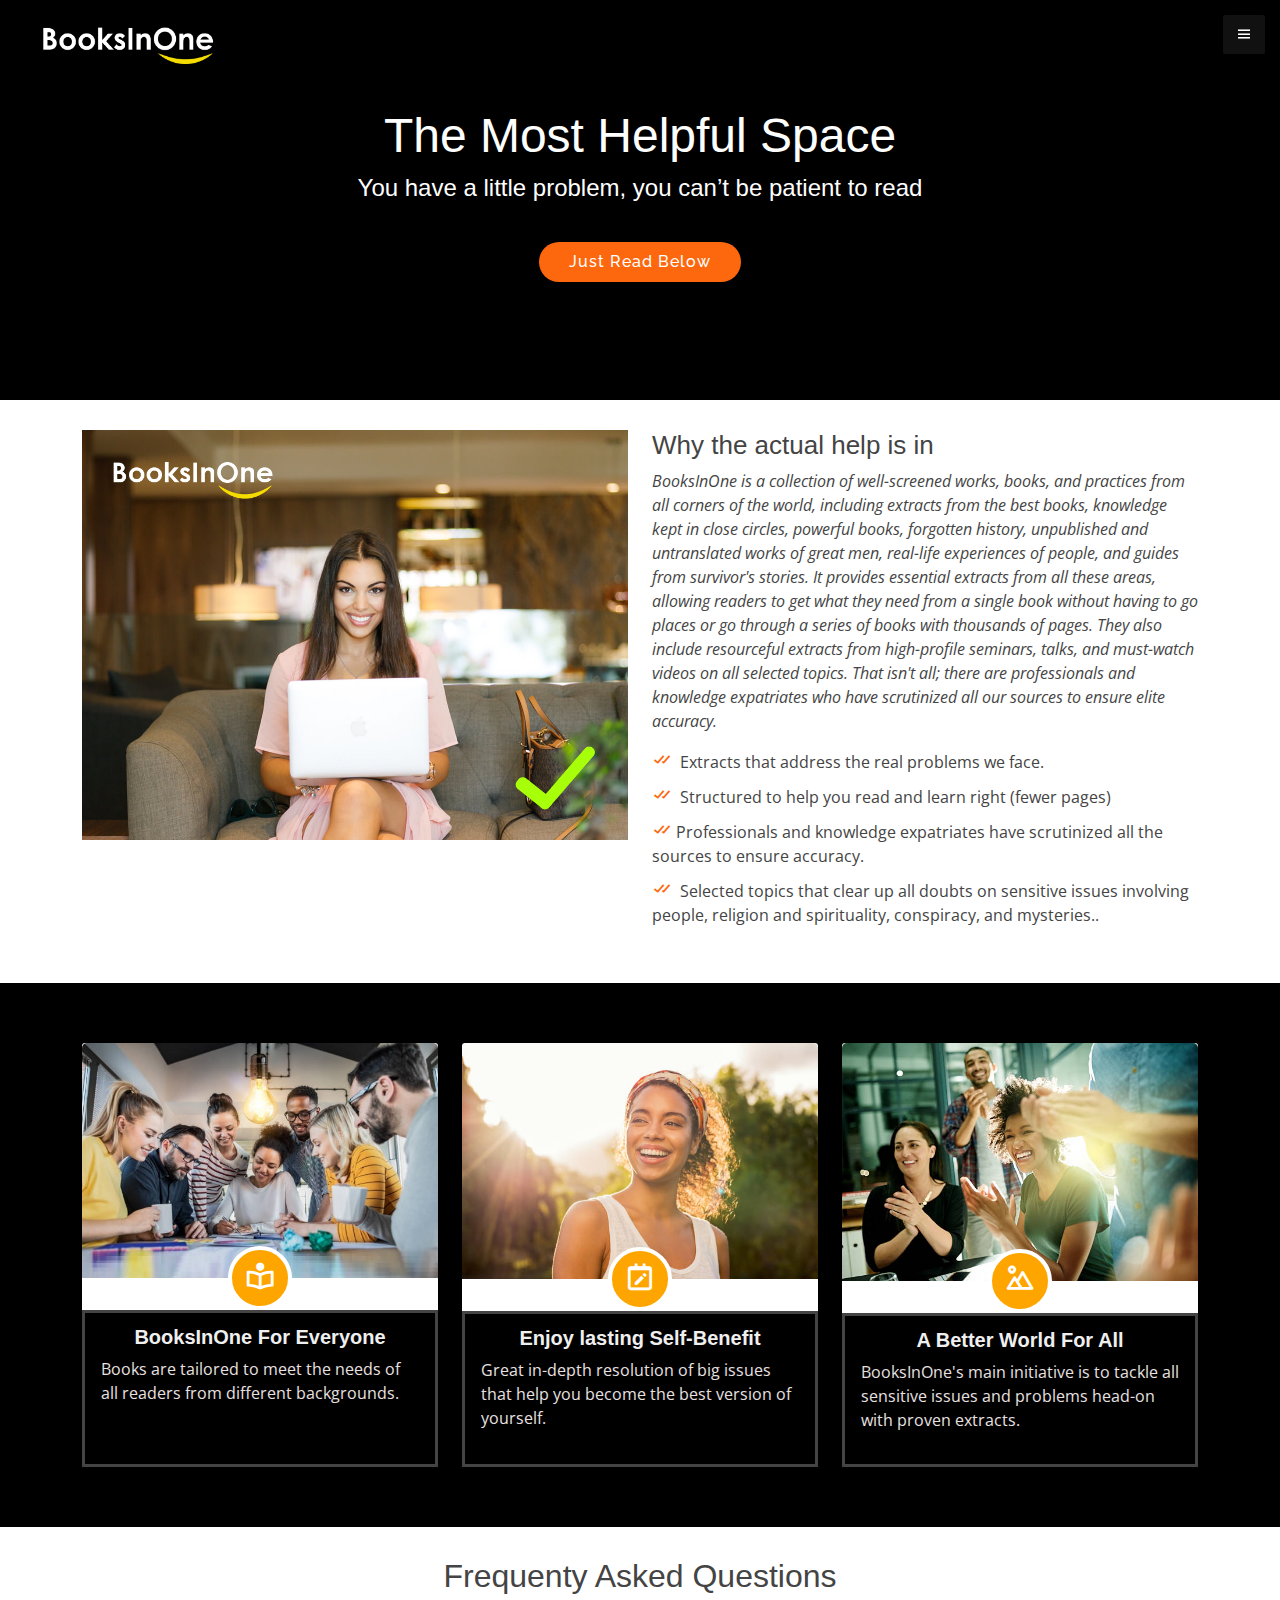
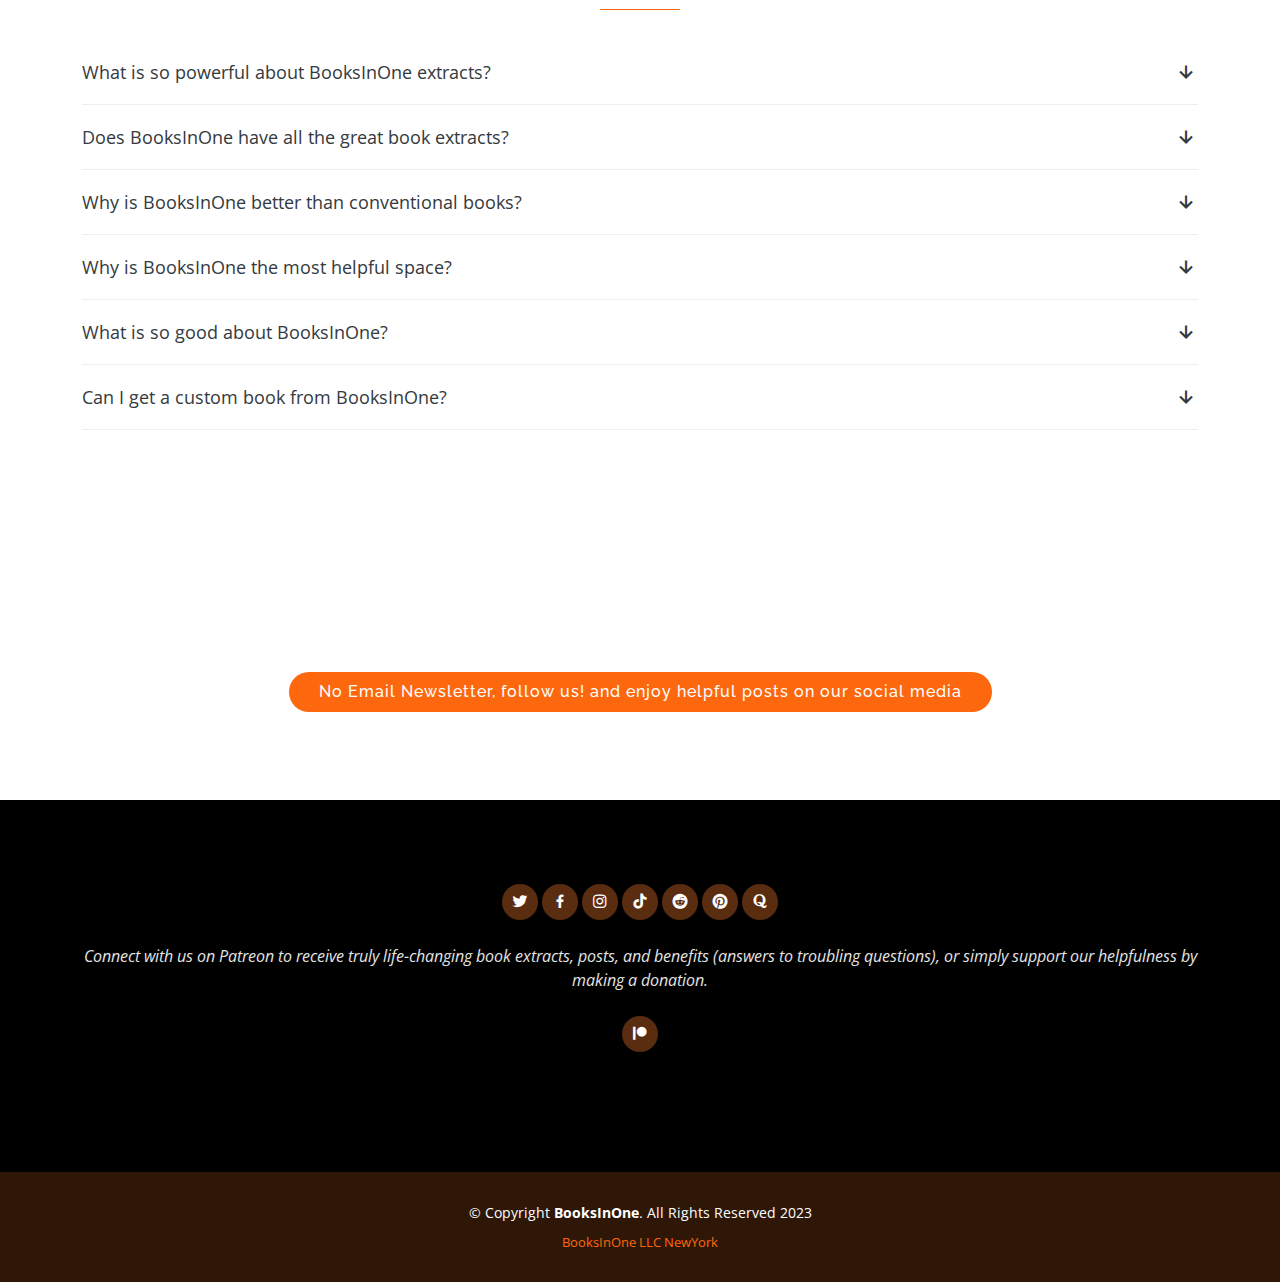
==== index.html @ 325a6e55 "Update index.html" ====
<!DOCTYPE html>
<html lang="en">

<head>
  <meta charset="utf-8">
  <meta content="width=device-width, initial-scale=1.0" name="viewport">

  <title>BooksInOne</title>
  <meta content="" name="description">
  <meta content="" name="keywords">

  <!-- Favicons -->
  <link href="assets/img/favicon.png" rel="icon">
  <link href="assets/img/apple-touch-icon.png" rel="apple-touch-icon">

  <!-- Google Fonts -->
  <link href="https://fonts.googleapis.com/css?family=Open+Sans:300,300i,400,400i,600,600i,700,700i|Raleway:300,300i,400,400i,600,600i,700,700i" rel="stylesheet">

  <!-- Vendor CSS Files -->
  <link href="assets/vendor/bootstrap/css/bootstrap.min.css" rel="stylesheet">
  <link href="assets/vendor/boxicons/css/boxicons.min.css" rel="stylesheet">

  <!-- Template Main CSS File -->
  <link href="assets/css/style.css" rel="stylesheet">

  <!-- =======================================================
 
  ======================================================== -->
</head>

<body>

  <!-- ======= Header ======= -->
  <header id="header">
    <div class="container-fluid">

      <div class="logo">
        <a href="index.html"><img src="assets/img/logo.png" alt="" class="img-fluid"></a>
      </div>

      <button type="button" class="nav-toggle"><i class="bx bx-menu"></i></button>
      <nav class="nav-menu">
        <ul>
          <li class="active"><a href="#header" class="scrollto">1st July launch!</a></li>
          <li><a href="#contact" class="scrollto">On Patreon For Insights</a></li>
          <li><a href="#why-us" class="scrollto">Be Proud</a></li>
          <li><a href="#contact" class="scrollto">Connect with Us</a></li>
          
        </ul>
      </nav><!-- .nav-menu -->

    </div>
  </header><!-- End #header -->

  <!-- ======= Hero Section ======= -->
  <section id="hero">
    <div class="hero-container">
      <h1>The Most Helpful Space</h1>
      <h2>You have a little problem, you can’t be patient to read</h2>

      <form action="forms/notify.php" method="post" role="form" class="php-email-form">
        <div class="text-center"><button type="submit">Just Read Below</button></div>
      </form>
    </div>
  </section><!-- #hero -->

  <main id="main">

    <!-- ======= About Section ======= -->
    <section id="about" class="about">
      <div class="container">

        <div class="row">
          <div class="col-lg-6">
            <img src="assets/img/about-img.jpg" class="img-fluid" alt="">
          </div>
          <div class="col-lg-6 pt-4 pt-lg-0">
            <h3>Why the actual help is in</h3>
            <p class="fst-italic">
BooksInOne is a collection of well-screened works, books, and practices from all corners of the world, including extracts from the best books, knowledge kept in close circles, powerful books, forgotten history, unpublished and untranslated works of great men, real-life experiences of people, and guides from survivor's stories. It provides essential extracts from all these areas, allowing readers to get what they need from a single book without having to go places or go through a series of books with thousands of pages. They also include resourceful extracts from high-profile seminars, talks, and must-watch videos on all selected topics. That isn't all; there are professionals and knowledge expatriates who have scrutinized all our sources to ensure elite accuracy.
            </p>
            <ul>
              <li><i class="bx bx-check-double"></i> Extracts that address the real problems we face.</li>
              <li><i class="bx bx-check-double"></i> Structured to help you read and learn right (fewer pages) </li>
		    <li><i class="bx bx-check-double"></i>Professionals and knowledge expatriates have scrutinized all the sources to ensure accuracy.</li>
              <li><i class="bx bx-check-double"></i> Selected topics that clear up all doubts on sensitive issues involving people, religion and spirituality, conspiracy, and mysteries..</li>
            </ul>
            <p>
             
            </p>
          </div>
        </div>

      </div>
    </section><!-- End About Section -->

    <!-- ======= Why Us Section ======= -->
    <section id="why-us" class="why-us section-bg">
      <div class="container">

        <div class="row">
          <div class="col-lg-4 col-md-6 d-flex align-items-stretch">
            <div class="card">
              <img src="assets/img/booksinoneeveryone.jpg" class="card-img-top" alt="...">
              <div class="card-icon">
                <i class="bx bx-book-reader"></i>
              </div>
              <div class="card-body">
                <h5 class="card-title"><a href="">BooksInOne For Everyone</a></h5>
                <p class="card-text">Books are tailored to meet the needs of all readers from different backgrounds. </p>
              </div>
            </div>
          </div>
          <div class="col-lg-4 col-md-6 d-flex align-items-stretch">
            <div class="card">
              <img src="assets/img/booksinonebenefits.jpg" class="card-img-top" alt="...">
              <div class="card-icon">
                <i class="bx bx-calendar-edit"></i>
              </div>
              <div class="card-body">
                <h5 class="card-title"><a href="">Enjoy lasting Self-Benefit</a></h5>
                <p class="card-text">Great in-depth resolution of big issues that help you become the best version of yourself.</p>
              </div>
            </div>
          </div>
          <div class="col-lg-4 col-md-6 d-flex align-items-stretch">
            <div class="card">
              <img src="assets/img/booksinonebetterworld.jpg" class="card-img-top" alt="...">
              <div class="card-icon">
                <i class="bx bx-landscape"></i>
              </div>
              <div class="card-body">
                <h5 class="card-title"><a href="">A Better World For All</a></h5>
                <p class="card-text"> BooksInOne's main initiative is to tackle all sensitive issues and problems head-on with proven extracts.<p>
              </div>
            </div>
          </div>
        </div>

      </div>
    </section><!-- End Why Us Section -->

    <!-- ======= Frequenty Asked Questions Section ======= -->
    <section class="faq">
      <div class="container">

        <div class="section-title">
          <h2>Frequenty Asked Questions</h2>
        </div>

        <ul class="faq-list">

          <li>
            <a data-bs-toggle="collapse" class="collapsed" data-bs-target="#faq1">What is so powerful about BooksInOne extracts? <i class="bx bx-down-arrow-alt icon-show"></i><i class="bx bx-x icon-close"></i></a>
            <div id="faq1" class="collapse" data-bs-parent=".faq-list">
              <p>
               Knowledge is one thing, wisdom from knowledge is another, as is its use. These are not just book extracts; they are the ultimate. Bridging the use of knowledge and wisdom to our everyday lives is essential for people to experience the change they need.
              </p>
            </div>
          </li>

          <li>
            <a data-bs-toggle="collapse" data-bs-target="#faq2" class="collapsed">Does BooksInOne have all the great book extracts? <i class="bx bx-down-arrow-alt icon-show"></i><i class="bx bx-x icon-close"></i></a>
            <div id="faq2" class="collapse" data-bs-parent=".faq-list">
              <p>
                Yes, almost entirely. Not just best sellers but unpopular works that serve the real deal.
              </p>
            </div>
          </li>

          <li>
            <a data-bs-toggle="collapse" data-bs-target="#faq3" class="collapsed">Why is BooksInOne better than conventional books? <i class="bx bx-down-arrow-alt icon-show"></i><i class="bx bx-x icon-close"></i></a>
            <div id="faq3" class="collapse" data-bs-parent=".faq-list">
              <p>
               They are improved versions of what these books failed to evolve into. Better efficiency in less readtime,
              </p>
            </div>
          </li>

          <li>
            <a data-bs-toggle="collapse" data-bs-target="#faq4" class="collapsed">Why is BooksInOne the most helpful space? <i class="bx bx-down-arrow-alt icon-show"></i><i class="bx bx-x icon-close"></i></a>
            <div id="faq4" class="collapse" data-bs-parent=".faq-list">
              <p>
				 Most books, places, or speakers just give knowledge; BooksInOne goes the extra mile to give you wisdom on how to use it and a community to ensure your growth!
The books tackle the various needs of human problems down to the tiniest detail, providing a most meaningful impact for immediate results.
              </p>
            </div>
          </li>

          <li>
            <a data-bs-toggle="collapse" data-bs-target="#faq5" class="collapsed">What is so good about BooksInOne? <i class="bx bx-down-arrow-alt icon-show"></i><i class="bx bx-x icon-close"></i></a>
            <div id="faq5" class="collapse" data-bs-parent=".faq-list">
              <p>
               You!  The improvement we bring to our readers' lives through our work completes us!
              </p>
            </div>
          </li>

          <li>
            <a data-bs-toggle="collapse" data-bs-target="#faq6" class="collapsed">Can I get a custom book from BooksInOne? <i class="bx bx-down-arrow-alt icon-show"></i><i class="bx bx-x icon-close"></i></a>
            <div id="faq6" class="collapse" data-bs-parent=".faq-list">
              <p>
                Yes! The team at BooksInOne is more compassionate about their readers, hence, they work around the clock to provide real-time solutions to their needs. And the good news is that these books are never published, they are only made available to requester.
              </p>
            </div>
          </li>

        </ul>

      </div>
    </section><!-- End Frequenty Asked Questions Section -->

 <section id="hero">
    <div class="hero-container">
      <h1>All Our Wonderful Books</h1>
      <h2>Launches here On 1st July !!!</h2>

      <form action="forms/notify.php" method="post" role="form" class="php-email-form">
        <div class="text-center"><button type="submit">No Email Newsletter, follow us! and enjoy helpful posts on our social media</button></div>
      </form>
    </div>
  </section>
    <!-- ======= Contact Us Section ======= -->
    <section id="contact" class="contact section-bg">
      <div class="container">

        <div class="section-title">   
			<div> <p><a style="color: #DEDADA;"></a></p></div> <br>  
            <div class="social-links">
              <a href="https://www.twitter.com/booksinone_" class="twitter"><i class="bx bxl-twitter"></i></a>
              <a href="#" class="facebook"><i class="bx bxl-facebook"></i></a>
              <a href="https://www.instagram.com/booksinone_" class="instagram"><i class="bx bxl-instagram"></i></a>
              <a href="https://www.tiktok.com/@booksinone" class="tiktok"><i class="bx bxl-tiktok"></i></a>
              <a href="https://www.reddit.com/r/BooksInOne" class="reddit"><i class="bx bxl-reddit"></i></a>
              <a href="https://www.pinterest.com/booksinone/" class="pinterest"><i class="bx bxl-pinterest"></i></a>
              <a href="https://www.quora.com/booksinone" class="quora"><i class="bx bxl-quora"></i></a>
              
            </div>
            <br>
            <div class="section-title">   
			<div> <p><a style="color: #E5E5E5;">Connect with us on Patreon to receive truly life-changing book extracts, posts, and benefits (answers to troubling questions), or simply support our helpfulness by making a donation.</a></p></div><br>   
            <div class="social-links">              
              <a href="https://www.patreon.com/Booksinone" class="patreon"><i class="bx bxl-patreon"></i></a>
              
            </div>

          </div>

        </div>

      </div>
    </section><!-- End Contact Us Section -->

  </main><!-- End #main -->

  <!-- ======= Footer ======= -->
  <footer id="footer">
    <div class="container">
      <div class="copyright">
        &copy; Copyright <strong><span>BooksInOne</span></strong>. All Rights Reserved 2023
      </div>
      <div class="credits">
        <a href="https://bootstrapmade.com/">BooksInOne LLC NewYork</a>
      </div>
    </div>
  </footer><!-- End #footer -->

  <!-- Vendor JS Files -->
  <script src="assets/vendor/bootstrap/js/bootstrap.bundle.min.js"></script>
  <script src="assets/vendor/php-email-form/validate.js"></script>

  <!-- Template Main JS File -->
  <script src="assets/js/main.js"></script>

</body>

</html>
---- assets/css/style.css ----
body {
  font-family: "Open Sans", sans-serif;
  color: #444444;
}

a {
  text-decoration: none;
  color: #fd680e;
}

a:hover {
  color: #ff8f4c;
  text-decoration: none;
}

h1,
h2,
h3,
h4,
h5,
h6,
.font-primary {
  font-family: "century-gothic", sans-serif;
}

/*--------------------------------------------------------------
# Header
--------------------------------------------------------------*/
#header {
  height: 80px;
  padding: 1.5em 0;
  z-index: 10;
  position: relative;
}

#header .logo h1 {
  font-size: 36px;
  margin: 0;
  padding: 0;
  line-height: 1;
  font-weight: 300;
  letter-spacing: 3px;
}

#header .logo h1 a,
#header .logo h1 a:hover {
  color: #fff;
  text-decoration: none;
}

#header .logo img {
  padding: 0;
  margin: 0;
  margin-left: 1.8em;
  max-height: 40px;
}

@media (max-width: 768px) {
  #header .logo h1 {
    font-size: 28px;
    padding: 8px 0;
  }

}


/*--------------------------------------------------------------
# Navigation Menu
--------------------------------------------------------------*/
.nav-menu {
  position: fixed;
  top: 0;
  bottom: 0;
  z-index: 9999;
  overflow-y: auto;
  right: -260px;
  width: 260px;
  padding-top: 18px;
  background: rgba(34, 34, 34, 0.8);
  transition: 0.4s;
}

.nav-menu * {
  margin: 0;
  padding: 0;
  list-style: none;
}

.nav-menu a,
.nav-menu a:focus {
  display: block;
  position: relative;
  color: #ffd2b7;
  padding: 10px 20px;
  font-weight: 500;
  transition: 0.3s;
}

.nav-menu a:hover,
.nav-menu .active>a,
.nav-menu li:hover>a {
  color: #ffa26a;
  text-decoration: none;
}

.nav-menu .drop-down>a:after {
  content: "\ea27";
  font-family: "boxicons";
  padding-left: 10px;
  position: absolute;
  right: 15px;
}

.nav-menu .active.drop-down>a:after {
  content: "\ea27";
}

.nav-menu .drop-down>a {
  padding-right: 35px;
}

.nav-menu .drop-down ul {
  display: none;
  overflow: hidden;
}

.nav-menu ul.drop-down-active {
  display: block;
}

.nav-menu .drop-down li {
  padding-left: 20px;
}

.nav-menu-active {
  right: 0;
}

.nav-toggle {
  position: fixed;
  right: 15px;
  top: 15px;
  z-index: 9998;
  border: 0;
  background: rgba(34, 34, 34, 0.5);
  transition: all 0.4s;
  outline: none !important;
  line-height: 1;
  cursor: pointer;
  text-align: right;
  padding: 10px 12px;
  border-radius: 2px;
}

.nav-toggle i {
  color: #fff;
  font-size: 18px;
}

.nav-toggle-active {
  right: 275px;
}

/*--------------------------------------------------------------
# Navigation Menu
--------------------------------------------------------------*/
/**
* Desktop Navigation 
*/
.navbar {
  padding: 0;
}

.navbar ul {
  margin: 0;
  padding: 0;
  display: flex;
  list-style: none;
  align-items: center;
}

.navbar li {
  position: relative;
}

.navbar a,
.navbar a:focus {
  display: flex;
  align-items: center;
  justify-content: space-between;
  padding: 10px 0 10px 30px;
  font-family: "Raleway", sans-serif;
  font-size: 16px;
  font-weight: 700;
  color: #884922;
  white-space: nowrap;
  transition: 0.3s;
}

.navbar a i,
.navbar a:focus i {
  font-size: 12px;
  line-height: 0;
  margin-left: 5px;
}

.navbar a:hover,
.navbar .active,
.navbar .active:focus,
.navbar li:hover>a {
  color: #fd680e;
}

.navbar .getstarted,
.navbar .getstarted:focus {
  background: #fd680e;
  padding: 8px 20px;
  margin-left: 30px;
  border-radius: 4px;
  color: #fff;
}

.navbar .getstarted:hover,
.navbar .getstarted:focus:hover {
  color: #fff;
  background: #fd7827;
}

.navbar .dropdown ul {
  display: block;
  position: absolute;
  left: 14px;
  top: calc(100% + 30px);
  margin: 0;
  padding: 10px 0;
  z-index: 99;
  opacity: 0;
  visibility: hidden;
  background: #fff;
  box-shadow: 0px 0px 30px rgba(127, 137, 161, 0.25);
  transition: 0.3s;
  border-radius: 4px;
}

.navbar .dropdown ul li {
  min-width: 200px;
}

.navbar .dropdown ul a {
  padding: 10px 20px;
  font-size: 15px;
  text-transform: none;
  font-weight: 600;
}

.navbar .dropdown ul a i {
  font-size: 12px;
}

.navbar .dropdown ul a:hover,
.navbar .dropdown ul .active:hover,
.navbar .dropdown ul li:hover>a {
  color: #fd680e;
}

.navbar .dropdown:hover>ul {
  opacity: 1;
  top: 100%;
  visibility: visible;
}

.navbar .dropdown .dropdown ul {
  top: 0;
  left: calc(100% - 30px);
  visibility: hidden;
}

.navbar .dropdown .dropdown:hover>ul {
  opacity: 1;
  top: 0;
  left: 100%;
  visibility: visible;
}

@media (max-width: 1366px) {
  .navbar .dropdown .dropdown ul {
    left: -90%;
  }

  .navbar .dropdown .dropdown:hover>ul {
    left: -100%;
  }
}

/**
* Mobile Navigation 
*/
.mobile-nav-toggle {
  color: #743e1d;
  font-size: 28px;
  cursor: pointer;
  display: none;
  line-height: 0;
  transition: 0.5s;
}

.mobile-nav-toggle.bi-x {
  color: #fff;
}

@media (max-width: 991px) {
  .mobile-nav-toggle {
    display: block;
  }

  .navbar ul {
    display: none;
  }
}

.navbar-mobile {
  position: fixed;
  overflow: hidden;
  top: 0;
  right: 0;
  left: 0;
  bottom: 0;
  background: rgba(75, 40, 19, 0.9);
  transition: 0.3s;
}

.navbar-mobile .mobile-nav-toggle {
  position: absolute;
  top: 15px;
  right: 15px;
}

.navbar-mobile ul {
  display: block;
  position: absolute;
  top: 55px;
  right: 15px;
  bottom: 15px;
  left: 15px;
  padding: 10px 0;
  border-radius: 10px;
  background-color: #fff;
  overflow-y: auto;
  transition: 0.3s;
}

.navbar-mobile a,
.navbar-mobile a:hover {
  padding: 10px 20px;
  font-size: 15px;
  color: #743e1d;
}

.navbar-mobile a:hover,
.navbar-mobile .active,
.navbar-mobile li:hover>a {
  color: #fd680e;
}

.navbar-mobile .getstarted,
.navbar-mobile .getstarted:focus {
  margin: 15px;
}

.navbar-mobile .dropdown ul {
  position: static;
  display: none;
  margin: 10px 20px;
  padding: 10px 0;
  z-index: 99;
  opacity: 1;
  visibility: visible;
  background: #fff;
  box-shadow: 0px 0px 30px rgba(127, 137, 161, 0.25);
}

.navbar-mobile .dropdown ul li {
  min-width: 200px;
}

.navbar-mobile .dropdown ul a {
  padding: 10px 20px;
}

.navbar-mobile .dropdown ul a i {
  font-size: 12px;
}

.navbar-mobile .dropdown ul a:hover,
.navbar-mobile .dropdown ul .active:hover,
.navbar-mobile .dropdown ul li:hover>a {
  color: #fd680e;
}

.navbar-mobile .dropdown>.dropdown-active {
  display: block;
}

/*--------------------------------------------------------------
# Hero Section
--------------------------------------------------------------*/
#hero {
  width: 100%;
  height: 400px;
  background: url("../img/hero-bg.jpg") center center;
  background-size: cover;
  position: relative;
  margin-top: -80px;
  margin-bottom: 0px;
  z-index: 9;
}

#hero .hero-container {
  position: absolute;
  bottom: 0;
  top: 0;
  left: 0;
  right: 0;
  display: flex;
  justify-content: center;
  align-items: center;
  flex-direction: column;
  text-align: center;
  padding: 0 15px;
}

#hero h1 {
  margin: 0 0 10px 0;
  font-size: 48px;
  font-weight: 400;
  line-height: 56px;
  line-height: 56px;
  color: #FFFFFF;
}

#hero h2 {
  color: #FFFFFF;
  margin-bottom: 30px;
  font-size: 24px;
}

#hero .php-email-form .error-message {
  display: none;
  color: #fff;
  background: #ed3c0d;
  text-align: center;
  padding: 15px;
  font-weight: 600;
}

#hero .php-email-form .sent-message {
  display: none;
  color: #fff;
  background: #18d26e;
  text-align: center;
  padding: 15px;
  font-weight: 600;
}

#hero .php-email-form .loading {
  display: none;
  background: rgba(255, 255, 255, 0.5);
  text-align: center;
  padding: 15px;
  border-radius: 50px;
}

#hero .php-email-form .loading:before {
  content: "";
  display: inline-block;
  border-radius: 50%;
  width: 24px;
  height: 24px;
  margin: 0 10px -6px 0;
  border: 3px solid #18d26e;
  border-top-color: #eee;
  animation: animate-loading-notify 1s linear infinite;
}

@keyframes animate-loading-notify {
  0% {
    transform: rotate(0deg);
  }

  100% {
    transform: rotate(360deg);
  }
}

#hero .php-email-form input {
  border-radius: 50px;
  box-shadow: none;
  font-size: 14px;
  border: 0;
  padding: 0px 15px 2px 20px;
  width: 250px;
  height: 40px;
  margin: 0 8px;
}

#hero .php-email-form button[type=submit] {
  font-family: "Raleway", sans-serif;
  font-weight: 500;
  font-size: 16px;
  letter-spacing: 1px;
  display: inline-block;
  padding: 8px 30px;
  border-radius: 50px;
  transition: 0.5s;
  margin: 10px;
  border: none;
  color: #fff;
  background: #fd680e;
}

#hero .php-email-form button[type=submit]:hover {
  background: #fd8841;
}

@media (min-width: 1024px) {
  #hero {
    background-attachment: fixed;
  }
}

@media (max-width: 768px) {
  #hero h1 {
    font-size: 28px;
    line-height: 36px;
  }

  #hero h2 {
    font-size: 18px;
    line-height: 24px;
    margin-bottom: 30px;
  }

  #hero .php-email-form input {
    margin: 0 auto;
  }
}

/*--------------------------------------------------------------
# Sections General
--------------------------------------------------------------*/
section {
  padding: 60px 0;
  margin-top: -30px;
}

.section-bg {
  background-color: #000000;
}

.section-title {
  text-align: center;
  padding-bottom: 30px;
}

.section-title h2 {
  font-size: 32px;
  font-weight: 300;
  margin-bottom: 20px;
  padding-bottom: 15px;
  position: relative;
}

.section-title h2::after {
  content: "";
  position: absolute;
  display: block;
  width: 80px;
  height: 1px;
  background: #fd680e;
  bottom: 0;
  left: calc(50% - 40px);
}

.section-title p {
  margin-bottom: 0;
  font-style: italic;
  color: #000000;
}

/*--------------------------------------------------------------
# About
--------------------------------------------------------------*/
.about h3 {
  font-weight: 300;
  font-size: 26px;
}

.about ul {
  list-style: none;
  padding: 0;
}

.about ul li {
  padding-bottom: 10px;
}

.about ul i {
  font-size: 20px;
  padding-right: 4px;
  color: #fd680e;
}

.about p:last-child {
  margin-bottom: 0;
}

/*--------------------------------------------------------------
# Why Us
--------------------------------------------------------------*/
.why-us {
  padding-bottom: 30px;
}

.why-us .card {
  border-radius: 3px;
  border: 0;
  box-shadow: 0px 2px 15px rgba(0, 0, 0, 0.1);
  margin-bottom: 30px;
}

.why-us .card-icon {
  text-align: center;
  margin-top: -32px;
}

.why-us .card-icon i {
  font-size: 32px;
  color: #fff;
  width: 64px;
  height: 64px;
  padding-top: 10px;
  text-align: center;
  background-color: #FFA500;
  border-radius: 50%;
  text-align: center;
  border: 4px solid #fff;
  transition: 0.3s;
  display: inline-block;
}

.why-us .card-body {
  padding-top: 12px;
  background: #000000;
  border: solid 3px; 
}

.why-us .card-title {
  font-weight: 700;
  text-align: center;
}

.why-us .card-title a {
  color: #EFEFEF;
}

.why-us .card-title a:hover {
  color: #FFA500;
}

.why-us .card-text {
  color: #E9E0E0;
}

.why-us .card:hover .card-icon i {
  background: #fff;
  color: #FFA500;
}

@media (max-width: 1024px) {
  .why-us {
    background-attachment: scroll;
  }
}

/*--------------------------------------------------------------
# Frequenty Asked Questions
--------------------------------------------------------------*/
.faq {
  padding-bottom: 60px;
}

.faq .faq-list {
  padding: 0;
  list-style: none;
}

.faq .faq-list li {
  border-bottom: 1px solid #eee;
  margin-bottom: 20px;
  padding-bottom: 20px;
}

.faq .faq-list a {
  display: block;
  position: relative;
  font-family: #FFA500;
  font-size: 18px;
  line-height: 24px;
  font-weight: 400;
  padding-right: 25px;
  cursor: pointer;
}

.faq .faq-list i {
  font-size: 24px;
  position: absolute;
  right: 0;
  top: 0;
}

.faq .faq-list p {
  margin-bottom: 0;
  padding: 10px 0 0 0;
}

.faq .faq-list .icon-show {
  display: none;
}

.faq .faq-list a.collapsed {
  color: #343a40;
}

.faq .faq-list a.collapsed:hover {
  color: #FFA500;
}

.faq .faq-list a.collapsed .icon-show {
  display: inline-block;
}

.faq .faq-list a.collapsed .icon-close {
  display: none;
}

/*--------------------------------------------------------------
# Contact Us
--------------------------------------------------------------*/
.contact .info {
  color: #444444;
}

.contact .info i {
  font-size: 32px;
  color: #FFA500;
  float: left;
}

.contact .info p {
  padding: 0 0 10px 50px;
  margin-bottom: 20px;
  line-height: 22px;
  font-size: 14px;
}

.contact .info .email p {
  padding-top: 5px;
}

.contact .social-links a {
  font-size: 18px;
  display: inline-block;
  background: #5a2c10;
  color: #fff;
  line-height: 1;
  padding: 8px 0;
  border-radius: 50%;
  text-align: center;
  width: 36px;
  height: 36px;
  transition: 0.3s;
}

.contact .social-links a:hover {
  background: #FFA500;
  color: #fff;
}

.contact .php-email-form .error-message {
  display: none;
  color: #fff;
  background: #ed3c0d;
  text-align: left;
  padding: 15px;
  font-weight: 600;
}

.contact .php-email-form .error-message br+br {
  margin-top: 25px;
}

.contact .php-email-form .sent-message {
  display: none;
  color: #fff;
  background: #18d26e;
  text-align: center;
  padding: 15px;
  font-weight: 600;
}

.contact .php-email-form .loading {
  display: none;
  background: #fff;
  text-align: center;
  padding: 15px;
}

.contact .php-email-form .loading:before {
  content: "";
  display: inline-block;
  border-radius: 50%;
  width: 24px;
  height: 24px;
  margin: 0 10px -6px 0;
  border: 3px solid #18d26e;
  border-top-color: #eee;
  animation: animate-loading 1s linear infinite;
}

.contact .php-email-form input,
.contact .php-email-form textarea {
  border-radius: 0;
  box-shadow: none;
  font-size: 14px;
}

.contact .php-email-form input:focus,
.contact .php-email-form textarea:focus {
  border-color: #FFA500;
}

.contact .php-email-form button[type=submit] {
  background: #fd680e;
  border: 0;
  padding: 10px 24px;
  color: #fff;
  transition: 0.4s;
}

.contact .php-email-form button[type=submit]:hover {
  background: #fd8841;
}

@media (max-width: 768px) {
  .contact .social-links {
    text-align: center;
  }
}

@keyframes animate-loading {
  0% {
    transform: rotate(0deg);
  }

  100% {
    transform: rotate(360deg);
  }
}

/*--------------------------------------------------------------
# Footer
--------------------------------------------------------------*/
#footer {
  background: #2f1708;
  padding: 30px 0;
  color: #fff;
  font-size: 14px;
}

#footer .copyright {
  text-align: center;
}

#footer .credits {
  padding-top: 10px;
  text-align: center;
  font-size: 13px;
  color: #fff;
}
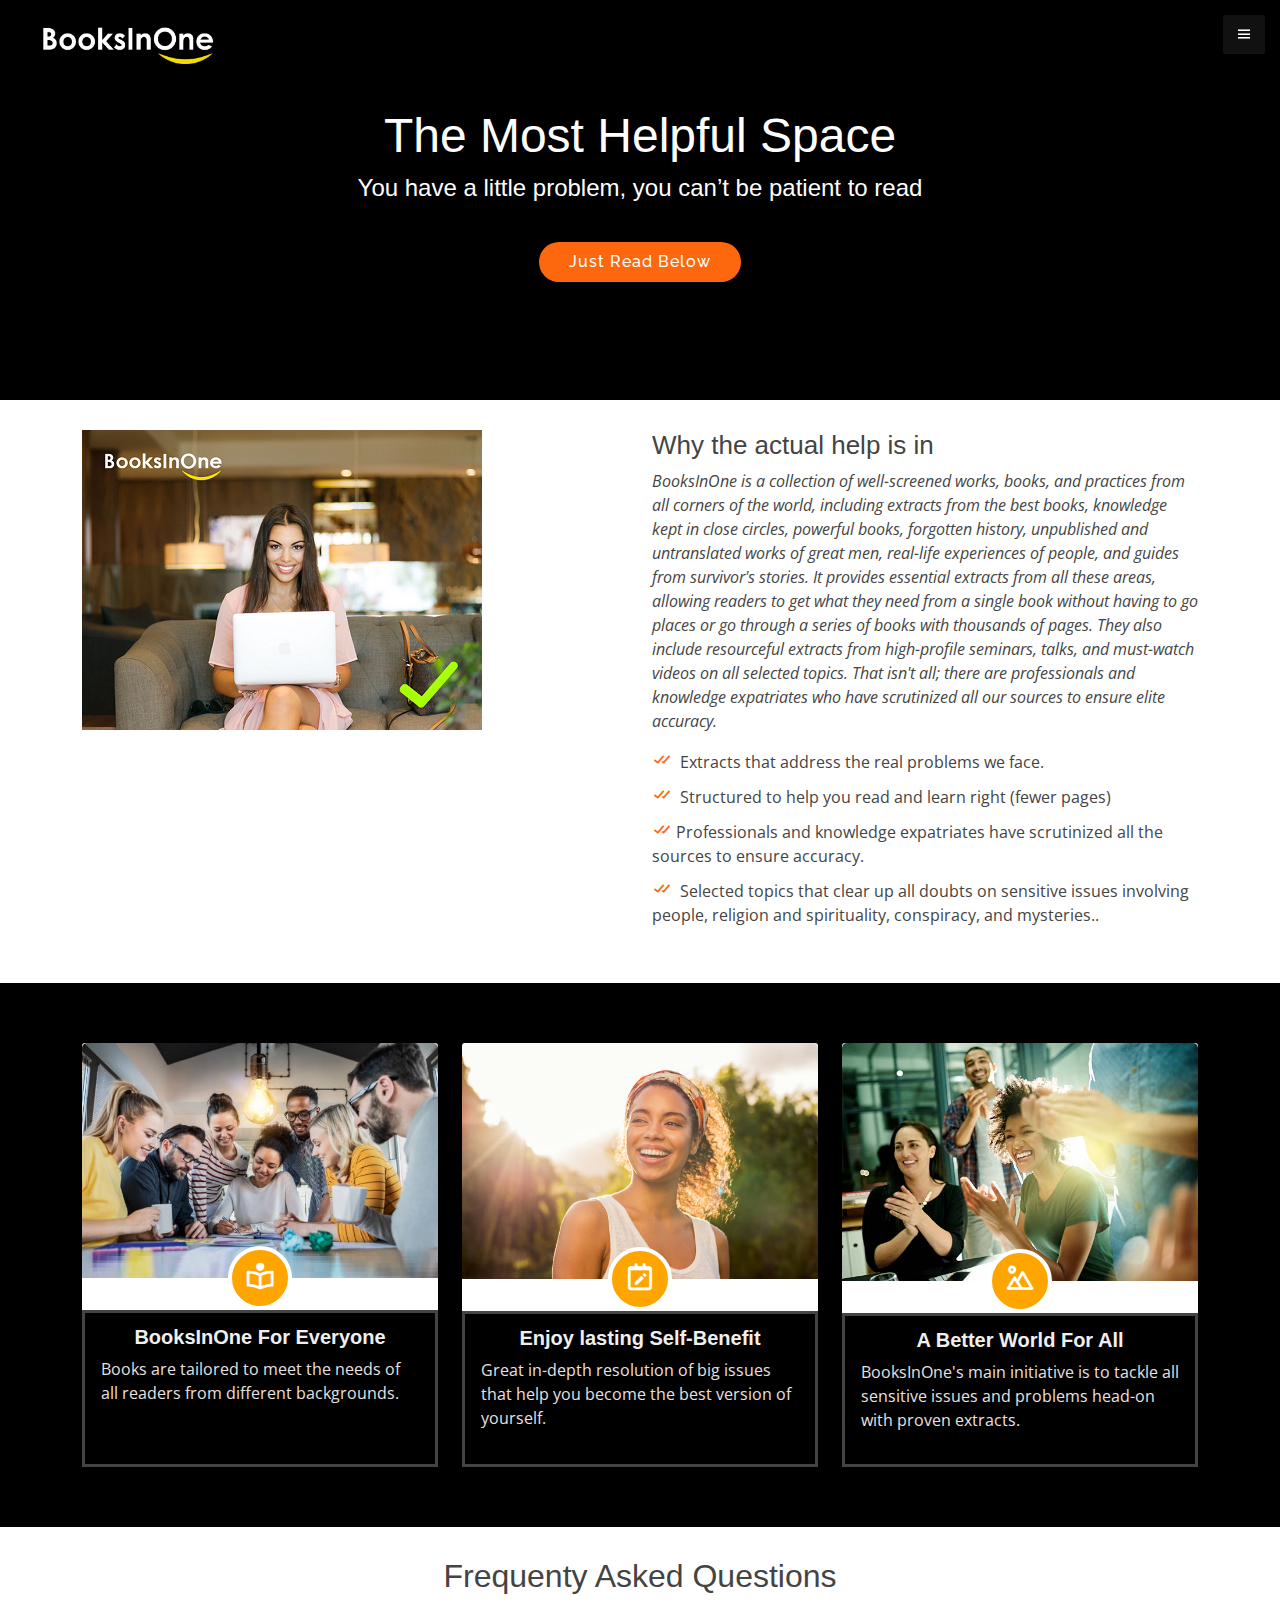
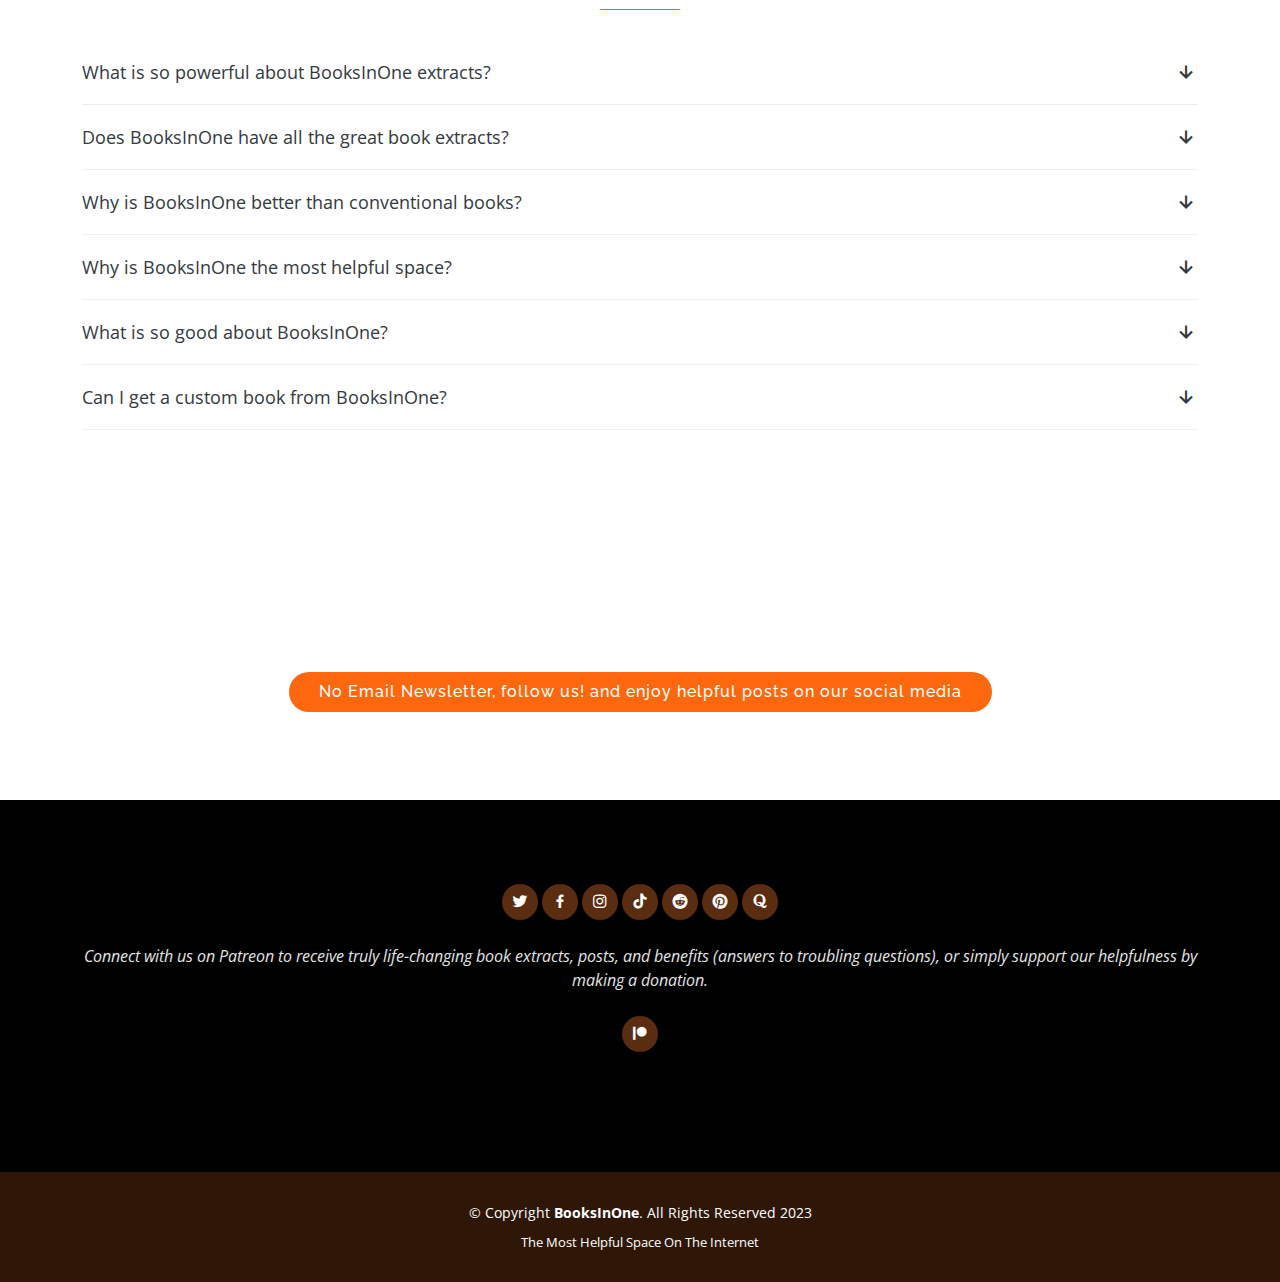
==== commit 1b899335: "Update index.html" ====
--- a/index.html
+++ b/index.html
@@ -260,7 +260,7 @@
         &copy; Copyright <strong><span>BooksInOne</span></strong>. All Rights Reserved 2023
       </div>
       <div class="credits">
-        <a href="https://bootstrapmade.com/">BooksInOne LLC NewYork</a>
+        <a >The Most Helpful Space On The Internet</a>
       </div>
     </div>
   </footer><!-- End #footer -->
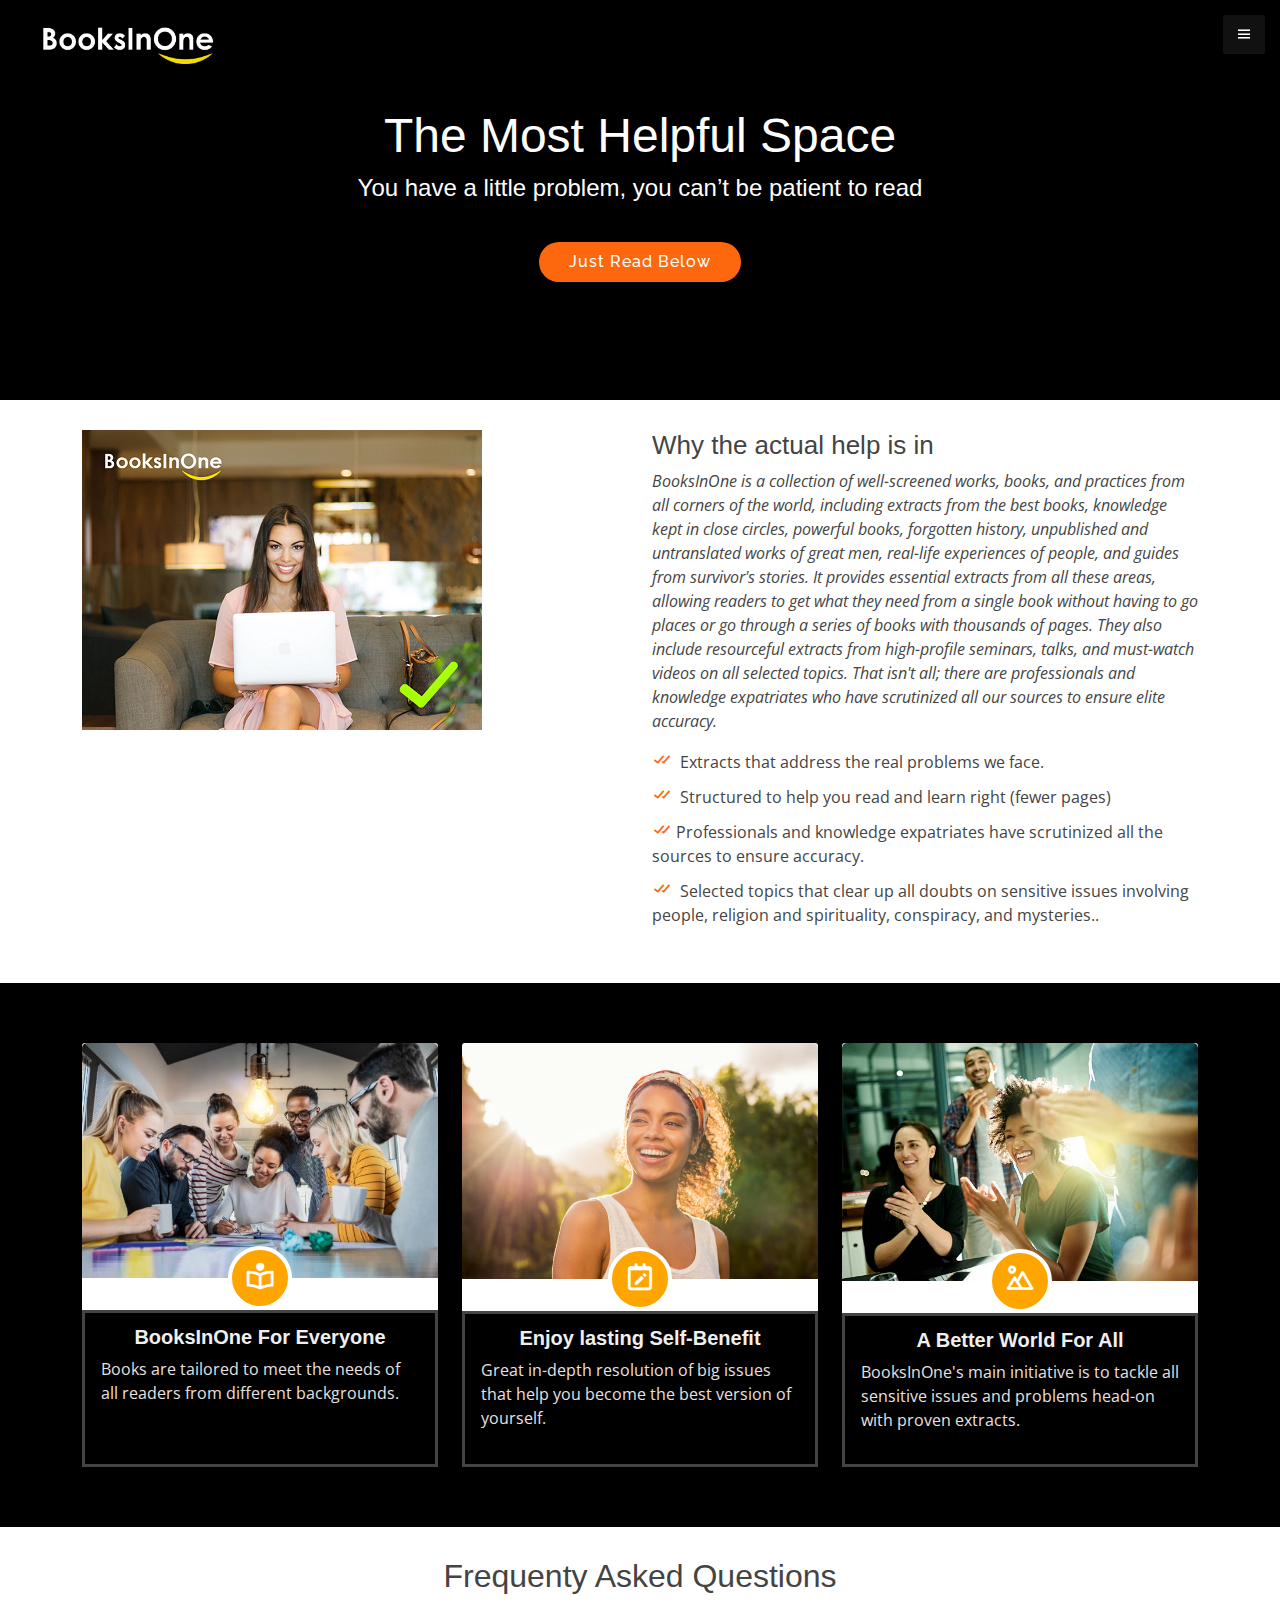
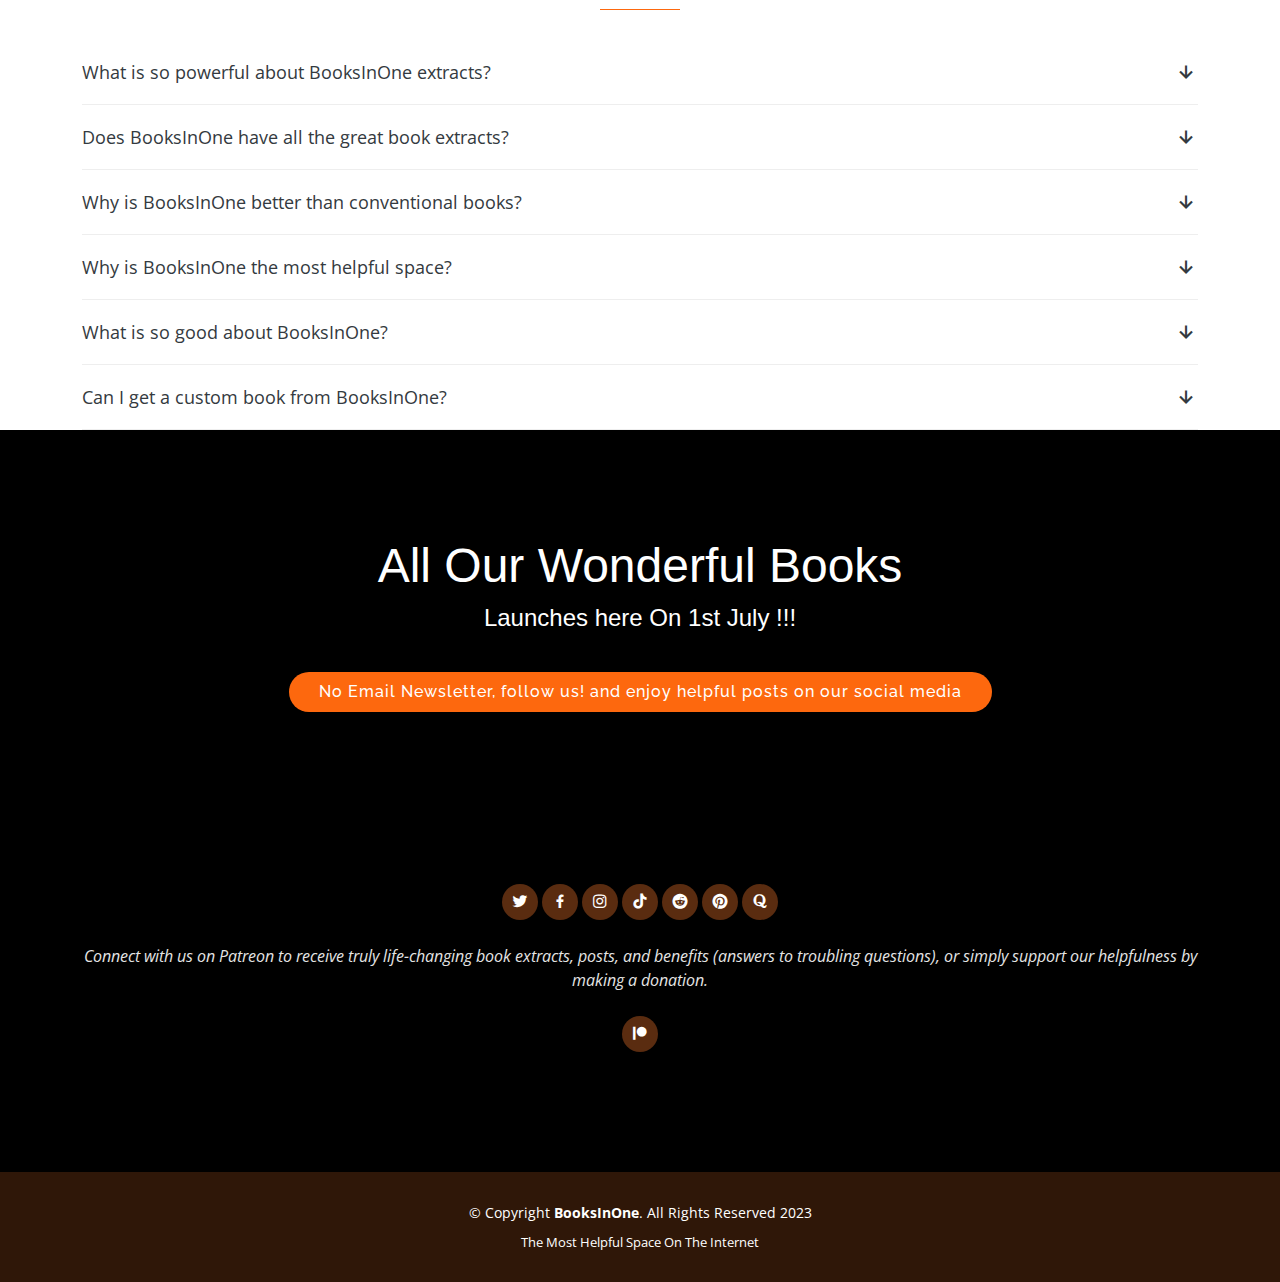
==== commit 6ae0bb3f: "Update index.html" ====
--- a/index.html
+++ b/index.html
@@ -228,7 +228,7 @@
 			<div> <p><a style="color: #DEDADA;"></a></p></div> <br>  
             <div class="social-links">
               <a href="https://www.twitter.com/booksinone_" class="twitter"><i class="bx bxl-twitter"></i></a>
-              <a href="#" class="facebook"><i class="bx bxl-facebook"></i></a>
+              <a href="https://www.facebook.com/booksinone" class="facebook"><i class="bx bxl-facebook"></i></a>
               <a href="https://www.instagram.com/booksinone_" class="instagram"><i class="bx bxl-instagram"></i></a>
               <a href="https://www.tiktok.com/@booksinone" class="tiktok"><i class="bx bxl-tiktok"></i></a>
               <a href="https://www.reddit.com/r/BooksInOne" class="reddit"><i class="bx bxl-reddit"></i></a>
--- a/assets/css/style.css
+++ b/assets/css/style.css
@@ -408,7 +408,7 @@
 #hero {
   width: 100%;
   height: 400px;
-  background: url("../img/hero-bg.jpg") center center;
+  background: #000000;
   background-size: cover;
   position: relative;
   margin-top: -80px;
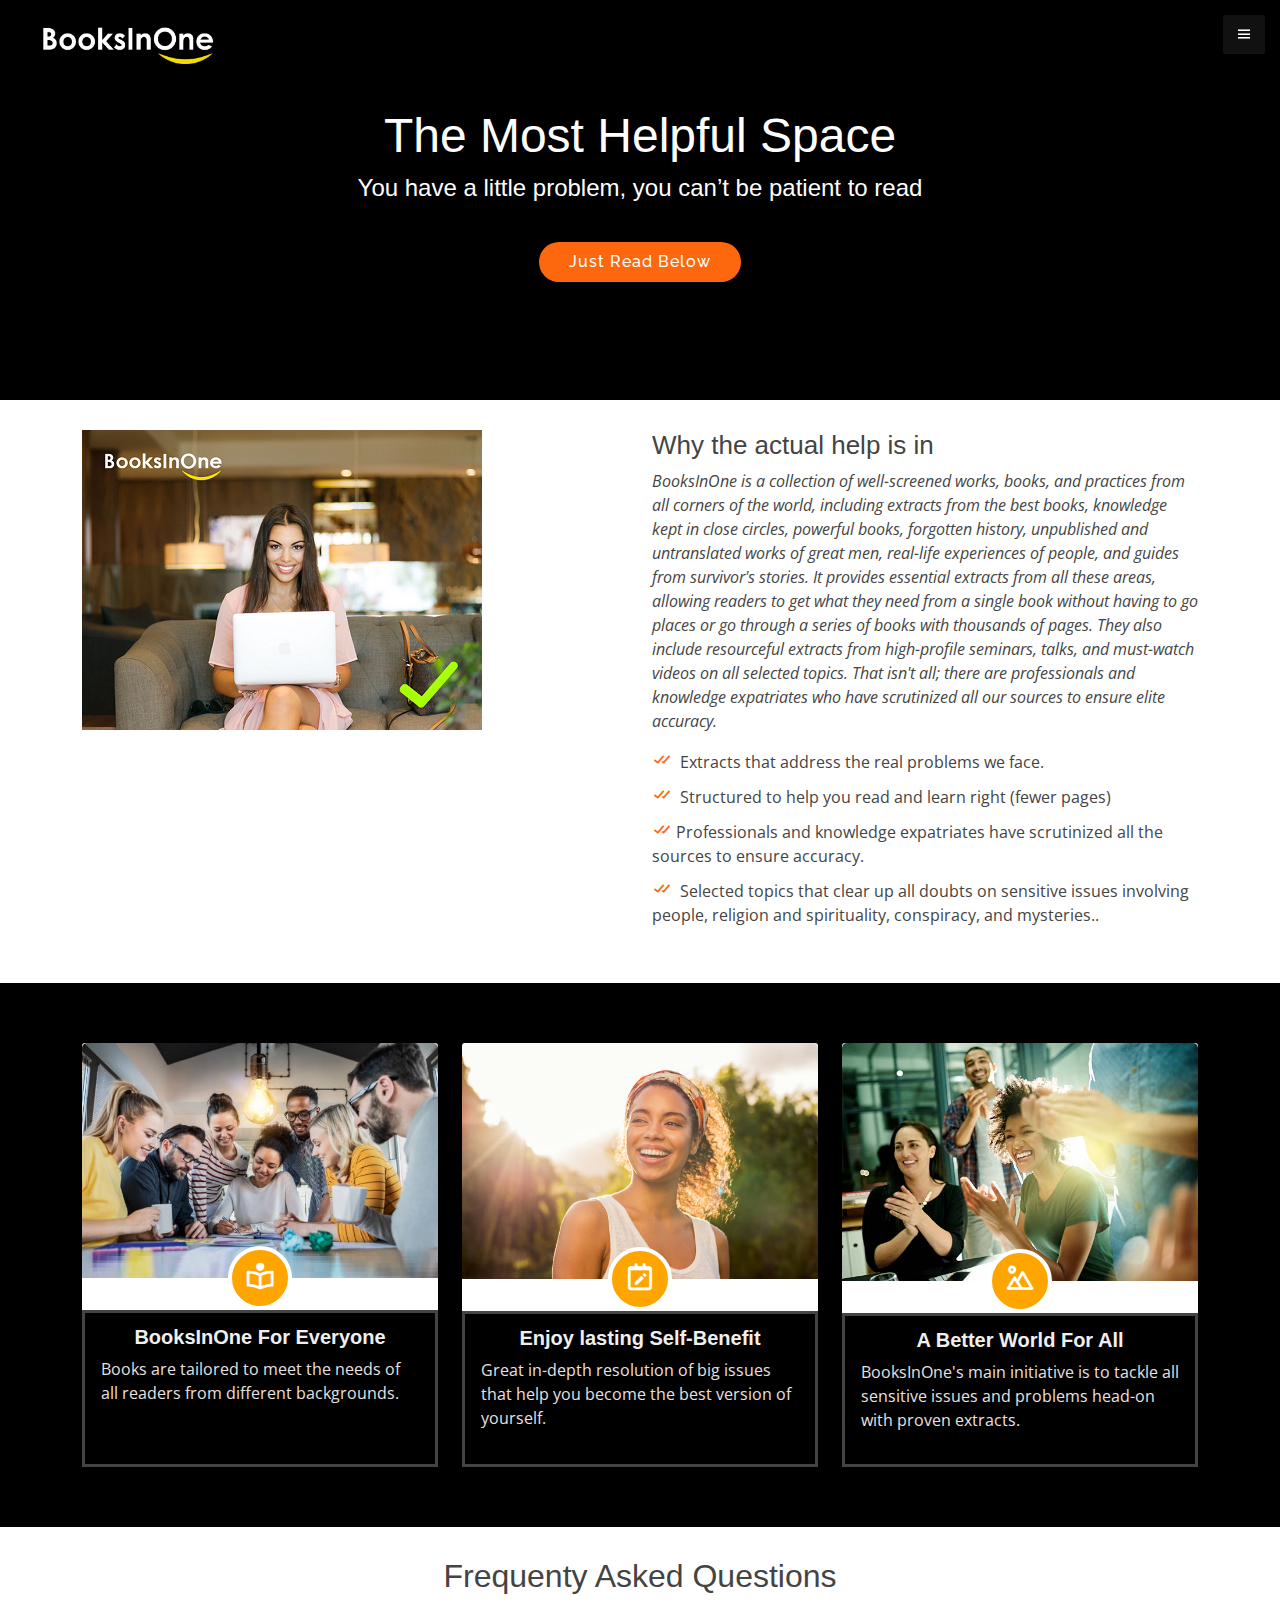
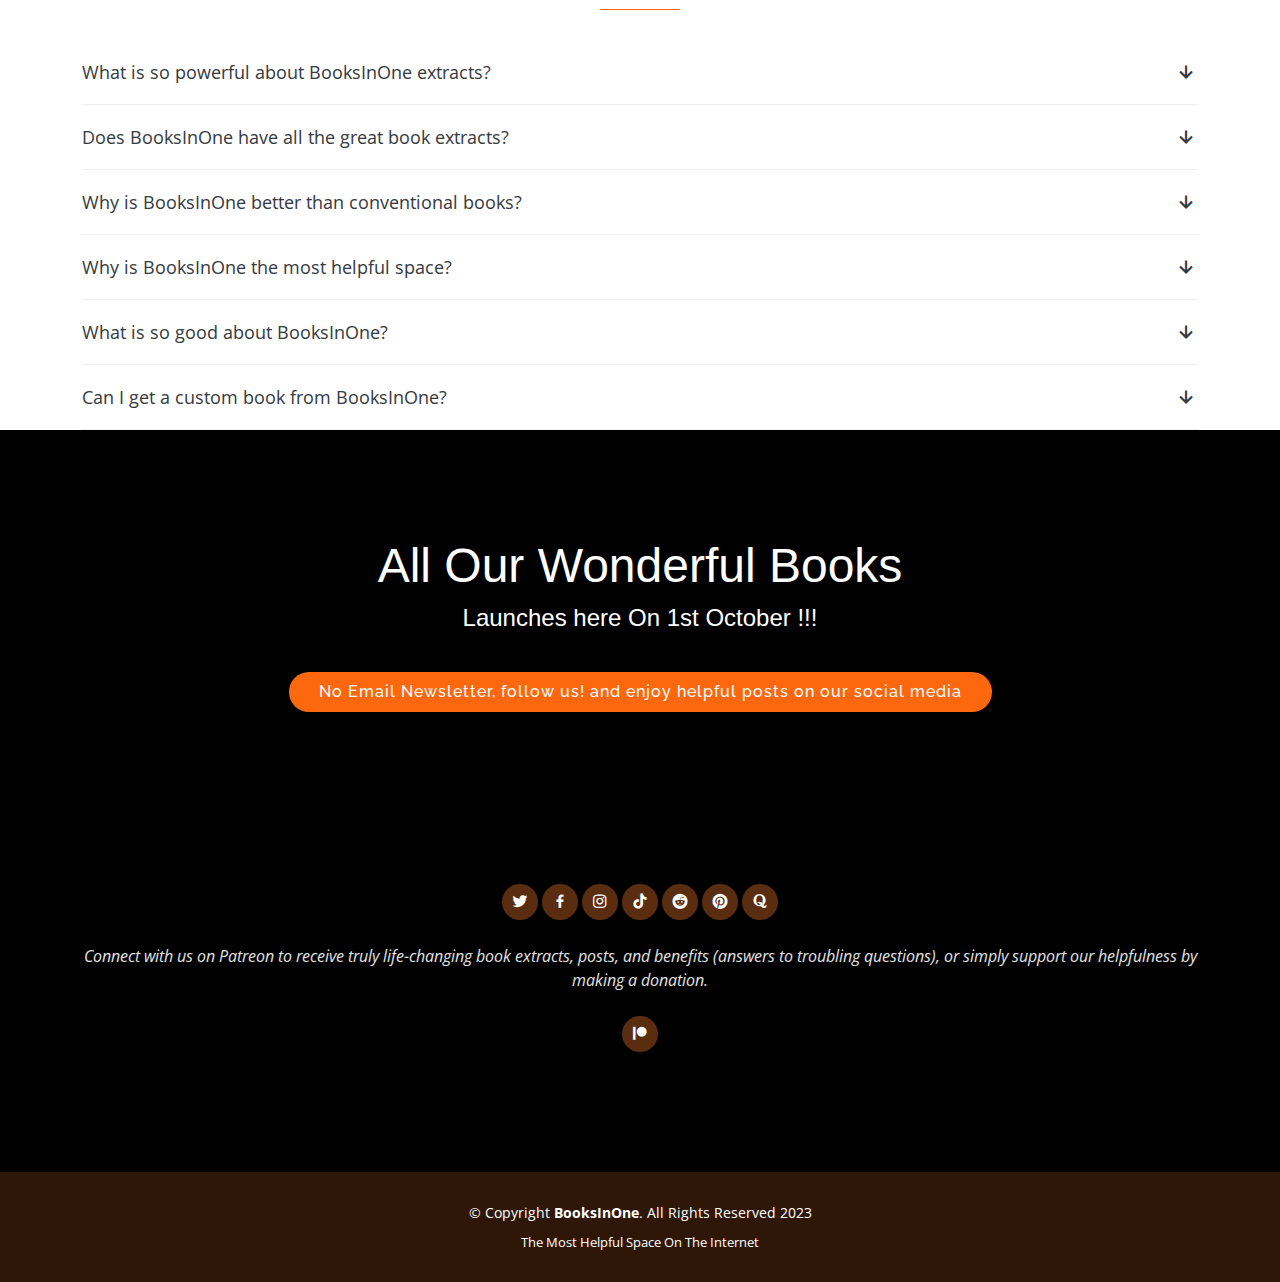
==== commit 46e11c31: "Update index.html" ====
--- a/index.html
+++ b/index.html
@@ -213,7 +213,7 @@
  <section id="hero">
     <div class="hero-container">
       <h1>All Our Wonderful Books</h1>
-      <h2>Launches here On 1st July !!!</h2>
+      <h2>Launches here On 1st October !!!</h2>
 
       <form action="forms/notify.php" method="post" role="form" class="php-email-form">
         <div class="text-center"><button type="submit">No Email Newsletter, follow us! and enjoy helpful posts on our social media</button></div>
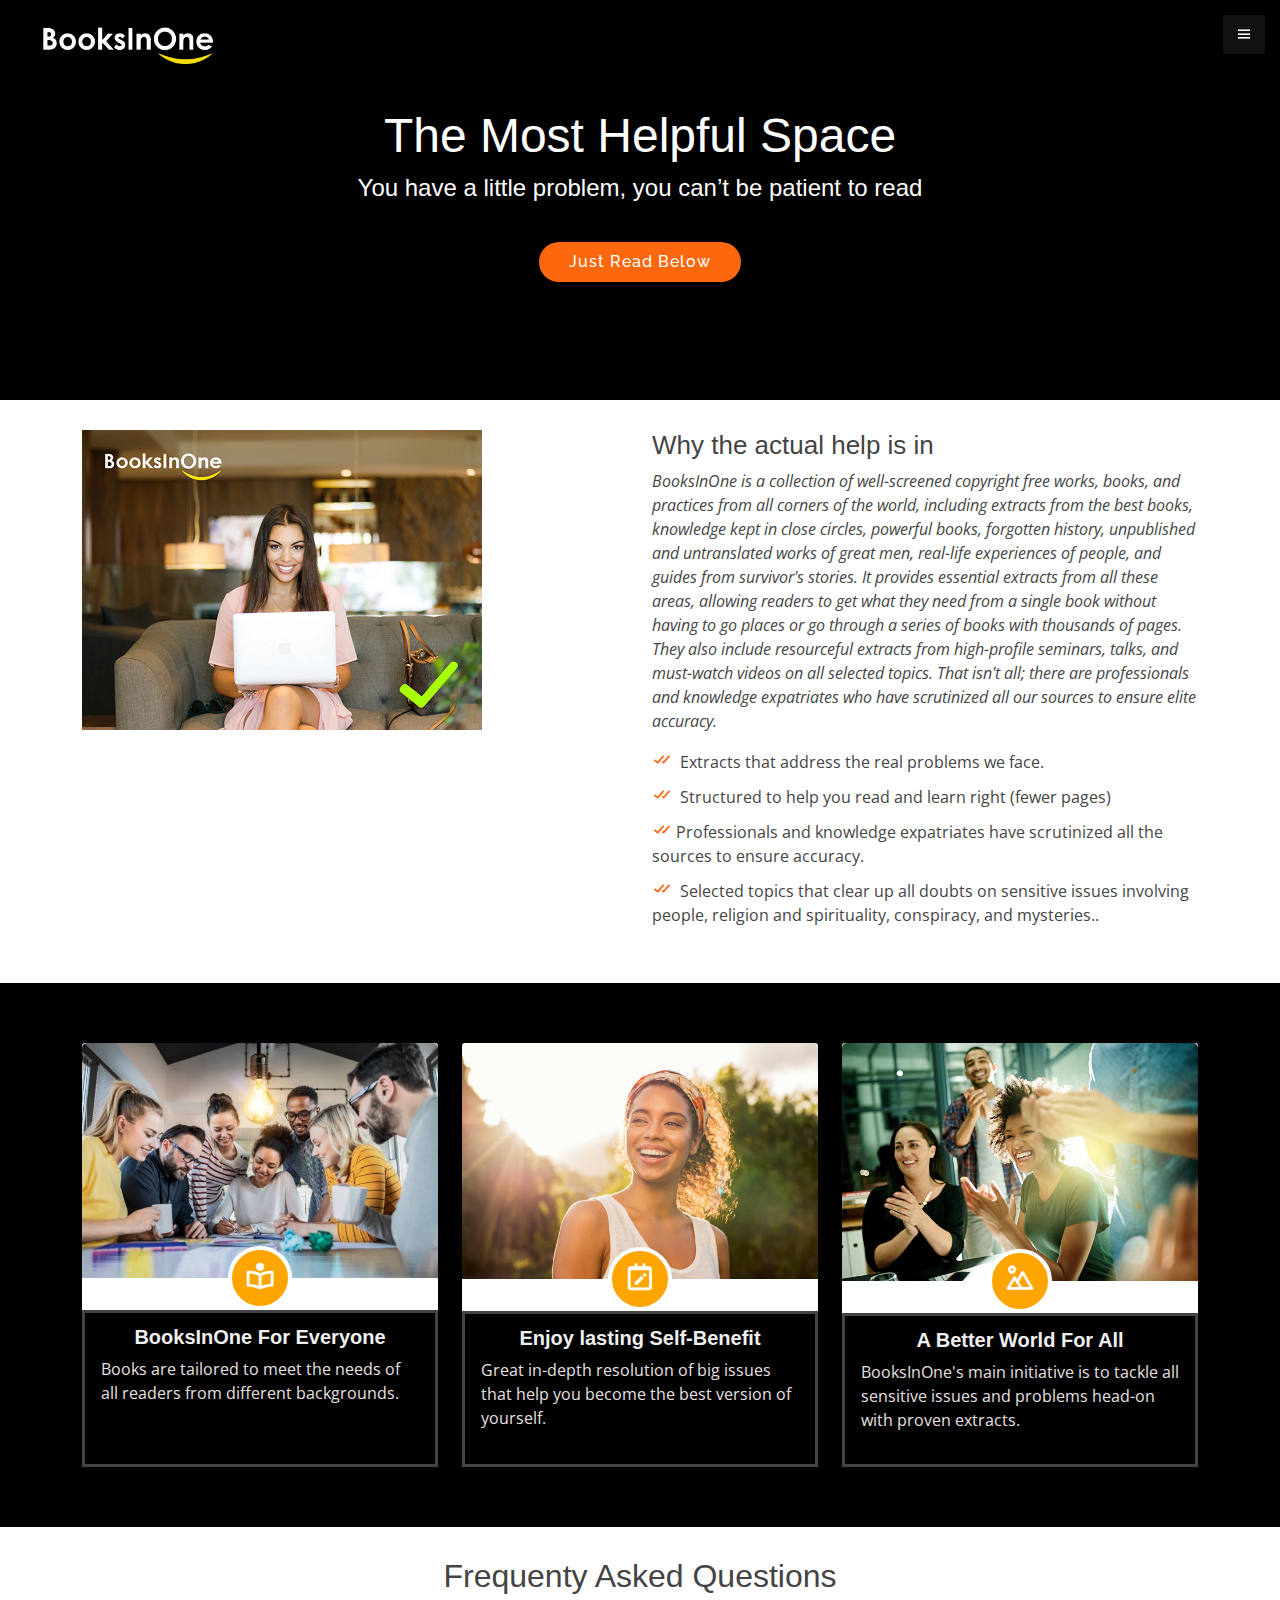
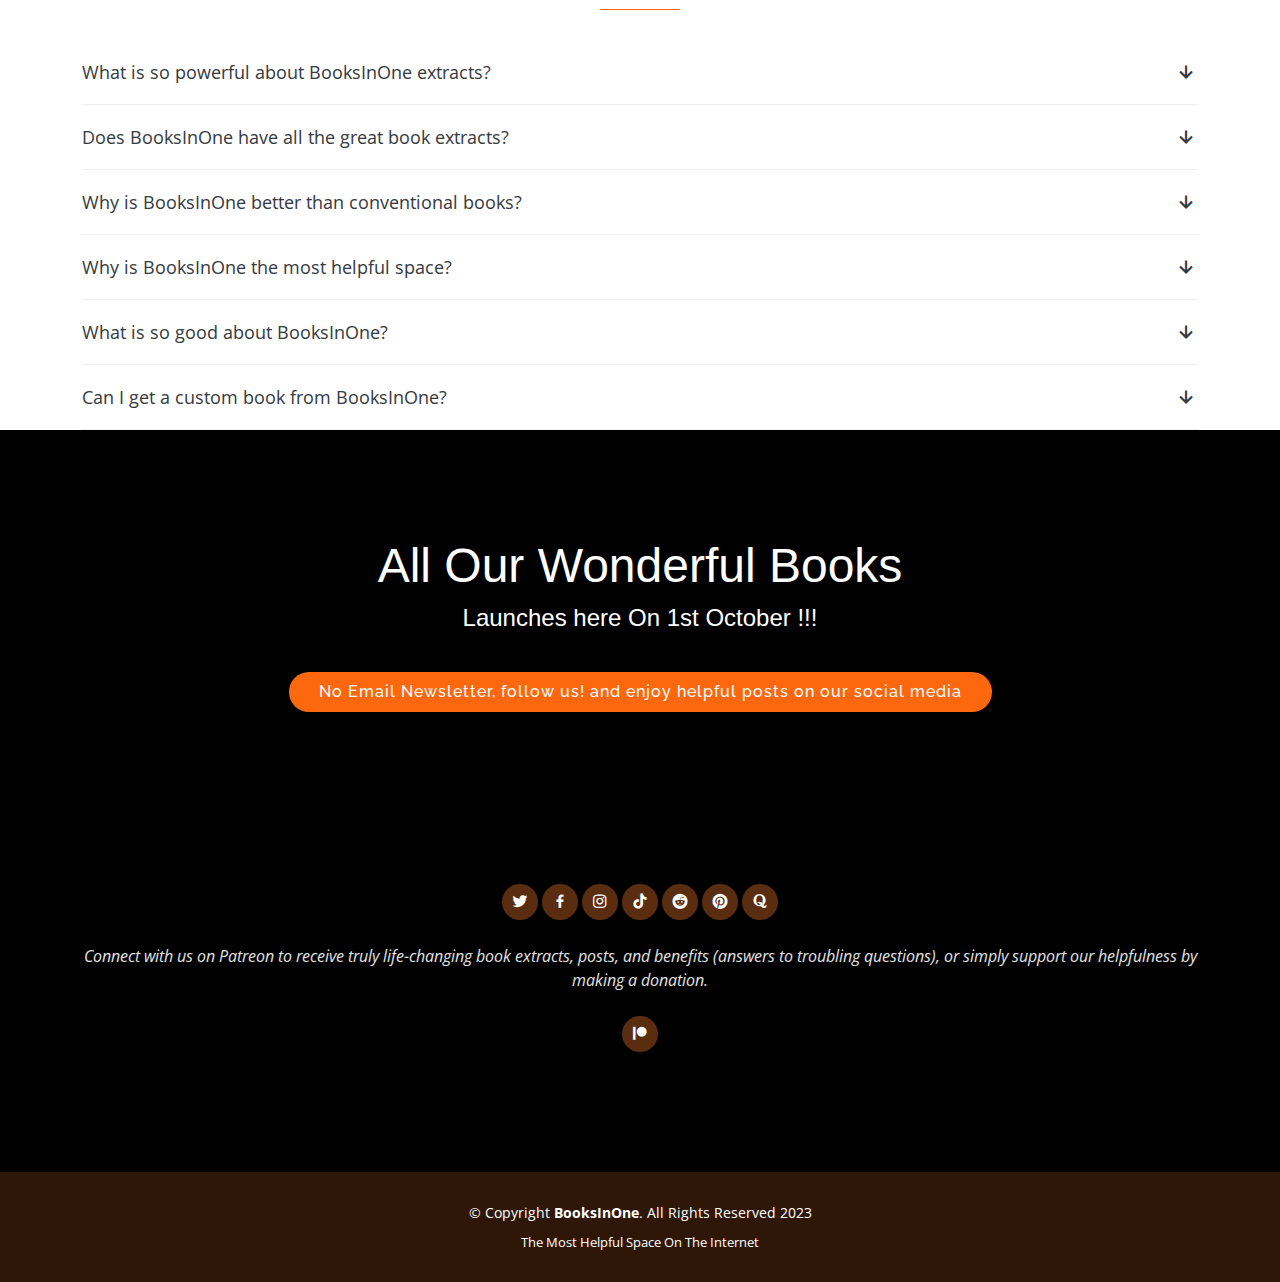
==== commit cefe0b27: "Update index.html" ====
--- a/index.html
+++ b/index.html
@@ -4,7 +4,10 @@
 <head>
   <meta charset="utf-8">
   <meta content="width=device-width, initial-scale=1.0" name="viewport">
-
+	
+<script async src="https://pagead2.googlesyndication.com/pagead/js/adsbygoogle.js?client=ca-pub-4144520374096309"
+     crossorigin="anonymous"></script>
+	
   <title>BooksInOne</title>
   <meta content="" name="description">
   <meta content="" name="keywords">
@@ -77,7 +80,7 @@
           <div class="col-lg-6 pt-4 pt-lg-0">
             <h3>Why the actual help is in</h3>
             <p class="fst-italic">
-BooksInOne is a collection of well-screened works, books, and practices from all corners of the world, including extracts from the best books, knowledge kept in close circles, powerful books, forgotten history, unpublished and untranslated works of great men, real-life experiences of people, and guides from survivor's stories. It provides essential extracts from all these areas, allowing readers to get what they need from a single book without having to go places or go through a series of books with thousands of pages. They also include resourceful extracts from high-profile seminars, talks, and must-watch videos on all selected topics. That isn't all; there are professionals and knowledge expatriates who have scrutinized all our sources to ensure elite accuracy.
+BooksInOne is a collection of well-screened copyright free works, books, and practices from all corners of the world, including extracts from the best books, knowledge kept in close circles, powerful books, forgotten history, unpublished and untranslated works of great men, real-life experiences of people, and guides from survivor's stories. It provides essential extracts from all these areas, allowing readers to get what they need from a single book without having to go places or go through a series of books with thousands of pages. They also include resourceful extracts from high-profile seminars, talks, and must-watch videos on all selected topics. That isn't all; there are professionals and knowledge expatriates who have scrutinized all our sources to ensure elite accuracy.
             </p>
             <ul>
               <li><i class="bx bx-check-double"></i> Extracts that address the real problems we face.</li>
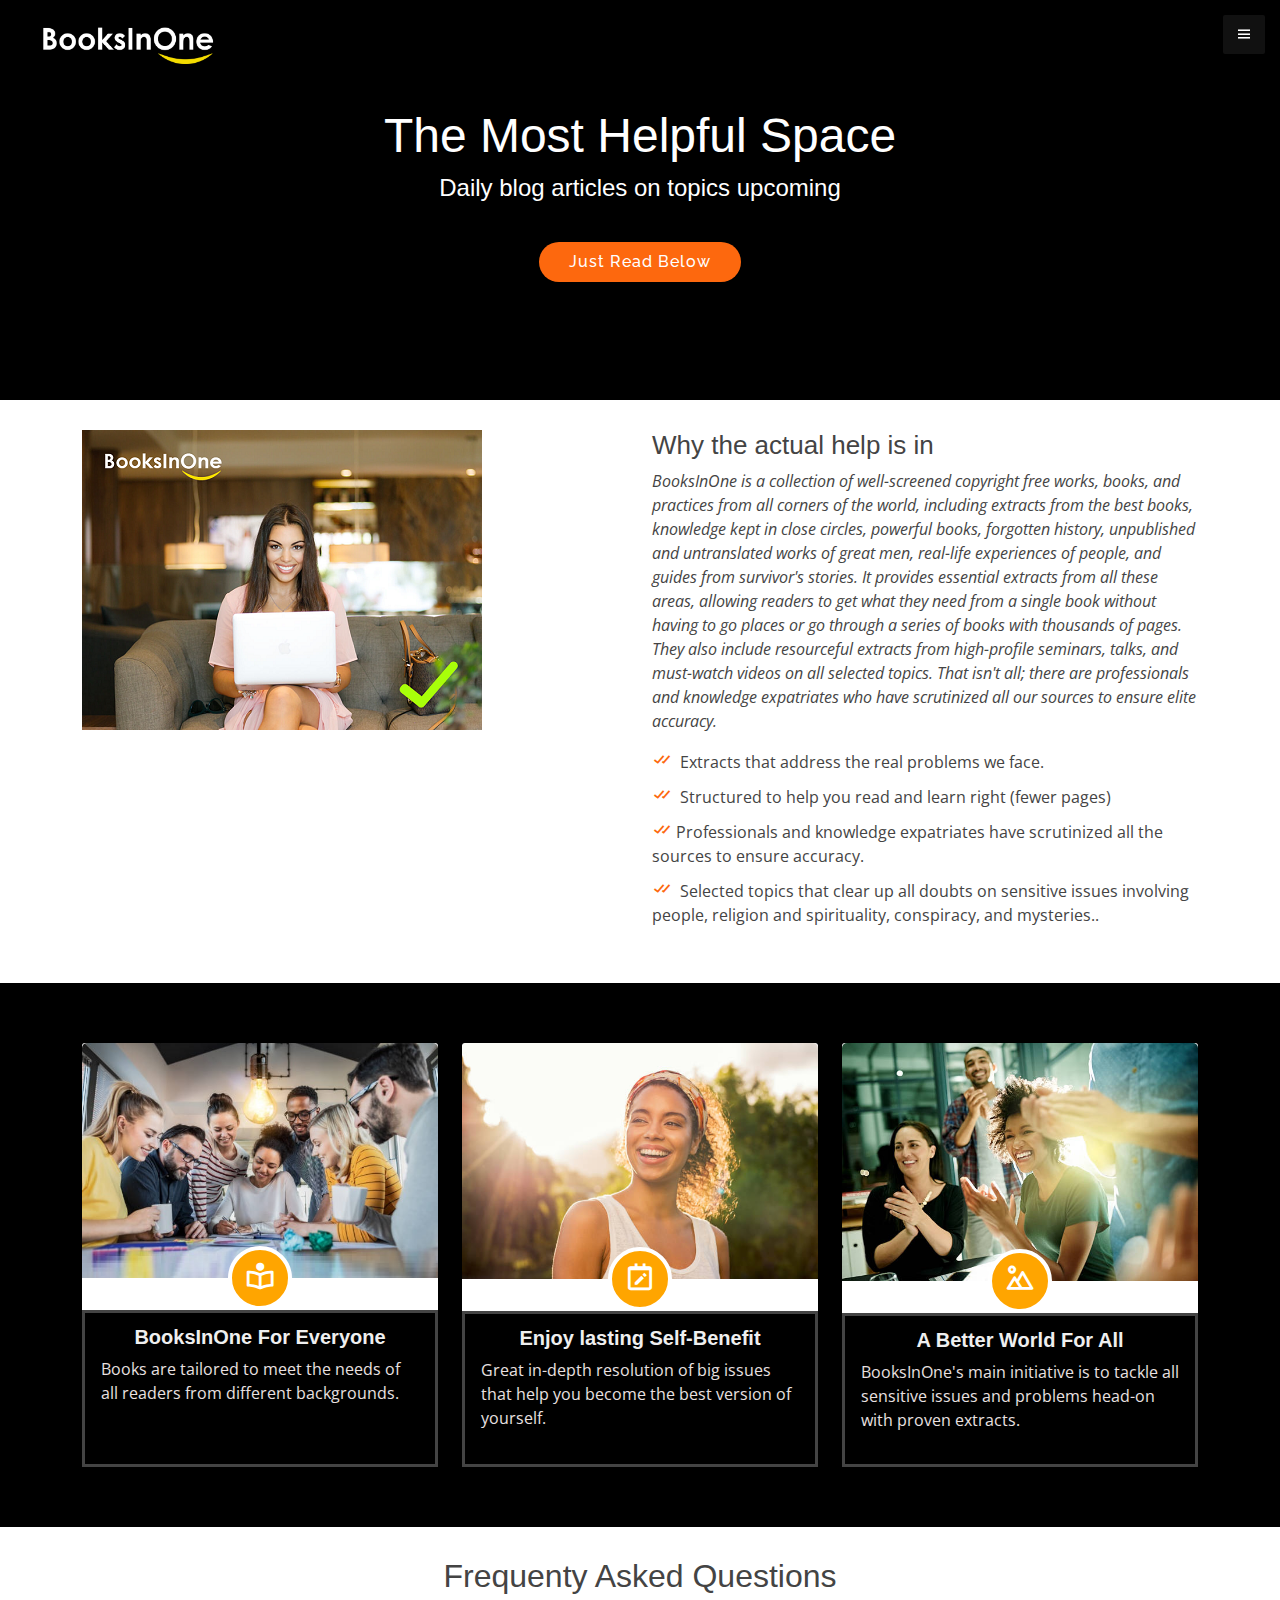
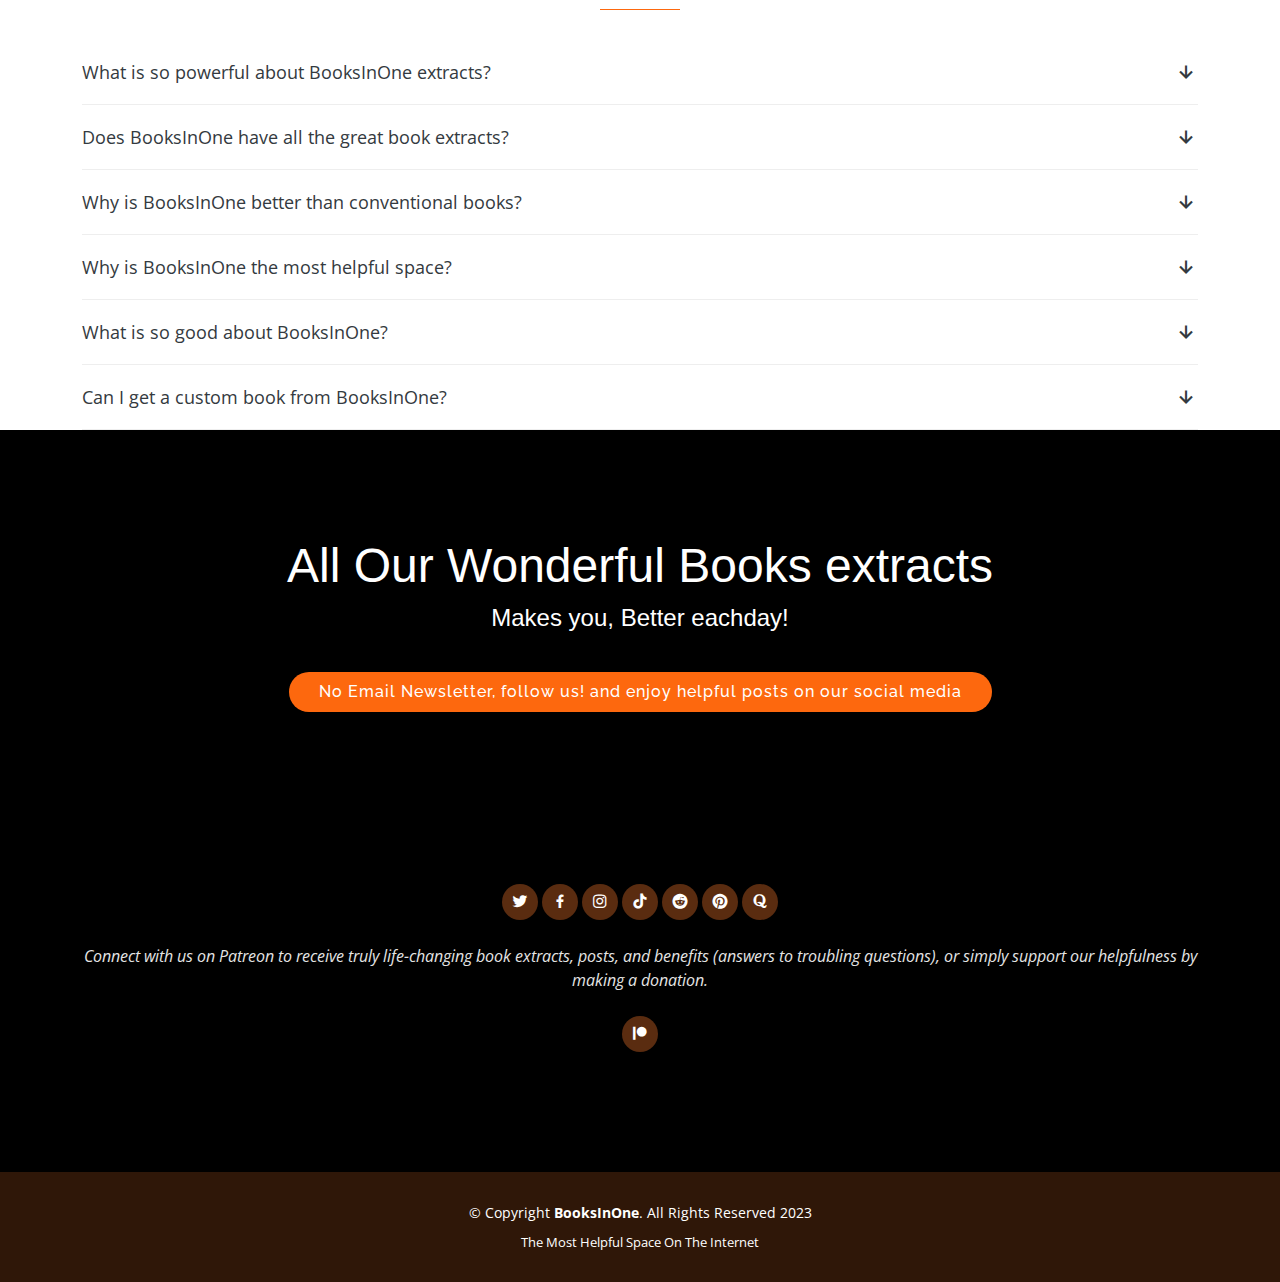
==== commit e127ebc4: "Update index.html" ====
--- a/index.html
+++ b/index.html
@@ -44,7 +44,7 @@
       <button type="button" class="nav-toggle"><i class="bx bx-menu"></i></button>
       <nav class="nav-menu">
         <ul>
-          <li class="active"><a href="#header" class="scrollto">1st July launch!</a></li>
+          <li class="active"><a href="#header" class="scrollto">Welcome launch!</a></li>
           <li><a href="#contact" class="scrollto">On Patreon For Insights</a></li>
           <li><a href="#why-us" class="scrollto">Be Proud</a></li>
           <li><a href="#contact" class="scrollto">Connect with Us</a></li>
@@ -59,7 +59,7 @@
   <section id="hero">
     <div class="hero-container">
       <h1>The Most Helpful Space</h1>
-      <h2>You have a little problem, you can’t be patient to read</h2>
+      <h2>Daily blog articles on topics upcoming</h2>
 
       <form action="forms/notify.php" method="post" role="form" class="php-email-form">
         <div class="text-center"><button type="submit">Just Read Below</button></div>
@@ -215,8 +215,8 @@
 
  <section id="hero">
     <div class="hero-container">
-      <h1>All Our Wonderful Books</h1>
-      <h2>Launches here On 1st October !!!</h2>
+      <h1>All Our Wonderful Books extracts</h1>
+      <h2>Makes you, Better eachday!</h2>
 
       <form action="forms/notify.php" method="post" role="form" class="php-email-form">
         <div class="text-center"><button type="submit">No Email Newsletter, follow us! and enjoy helpful posts on our social media</button></div>
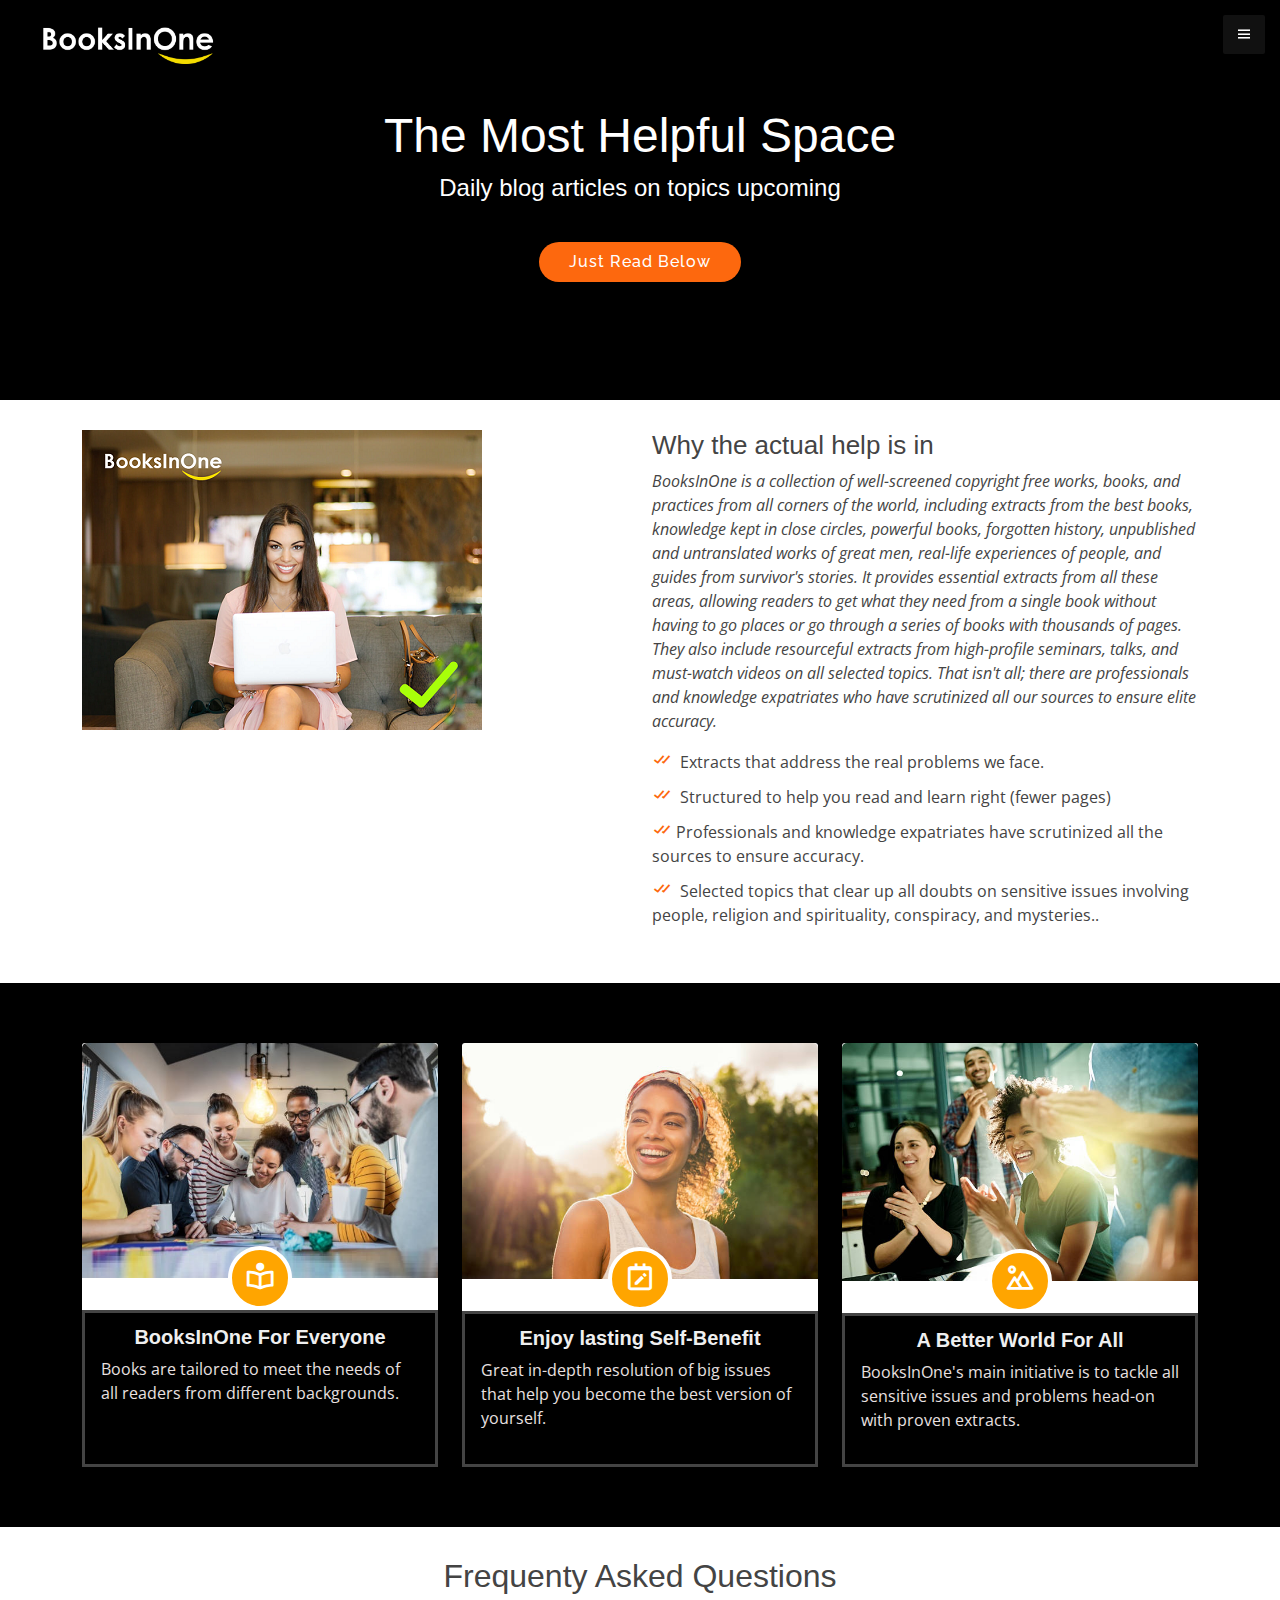
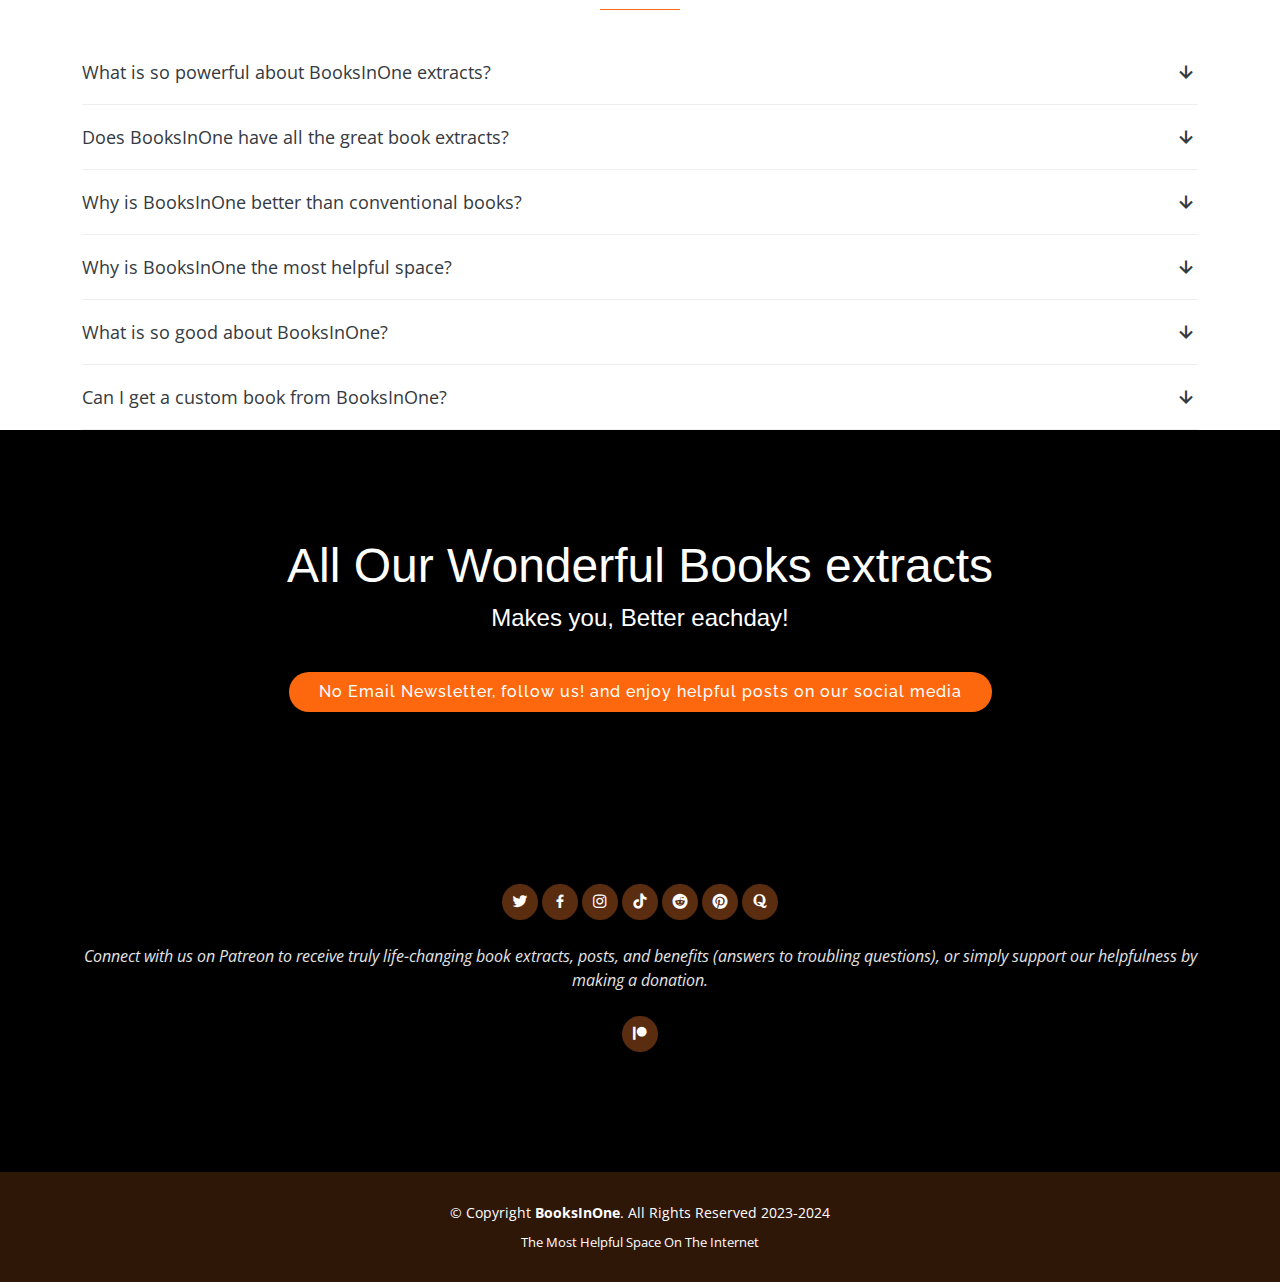
==== commit ab9663ed: "Update index.html" ====
--- a/index.html
+++ b/index.html
@@ -260,7 +260,7 @@
   <footer id="footer">
     <div class="container">
       <div class="copyright">
-        &copy; Copyright <strong><span>BooksInOne</span></strong>. All Rights Reserved 2023
+        &copy; Copyright <strong><span>BooksInOne</span></strong>. All Rights Reserved 2023-2024
       </div>
       <div class="credits">
         <a >The Most Helpful Space On The Internet</a>
